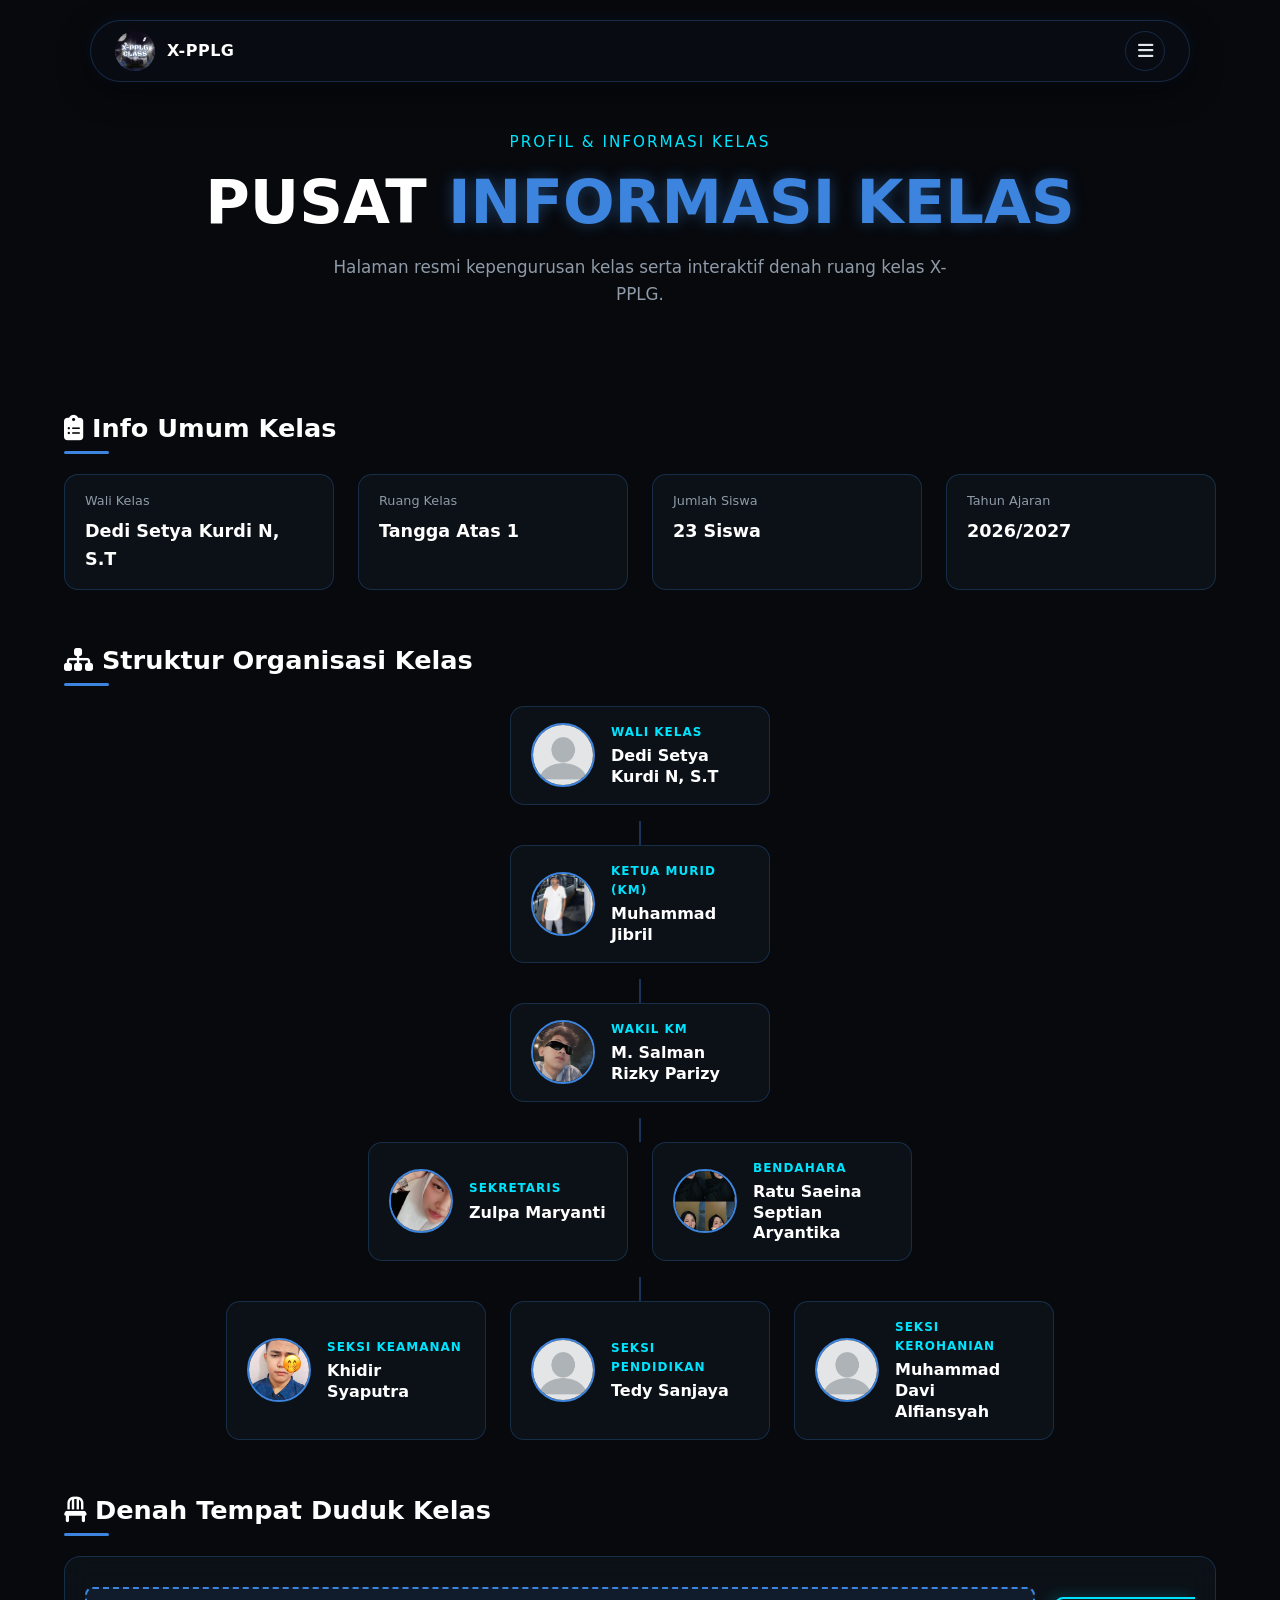
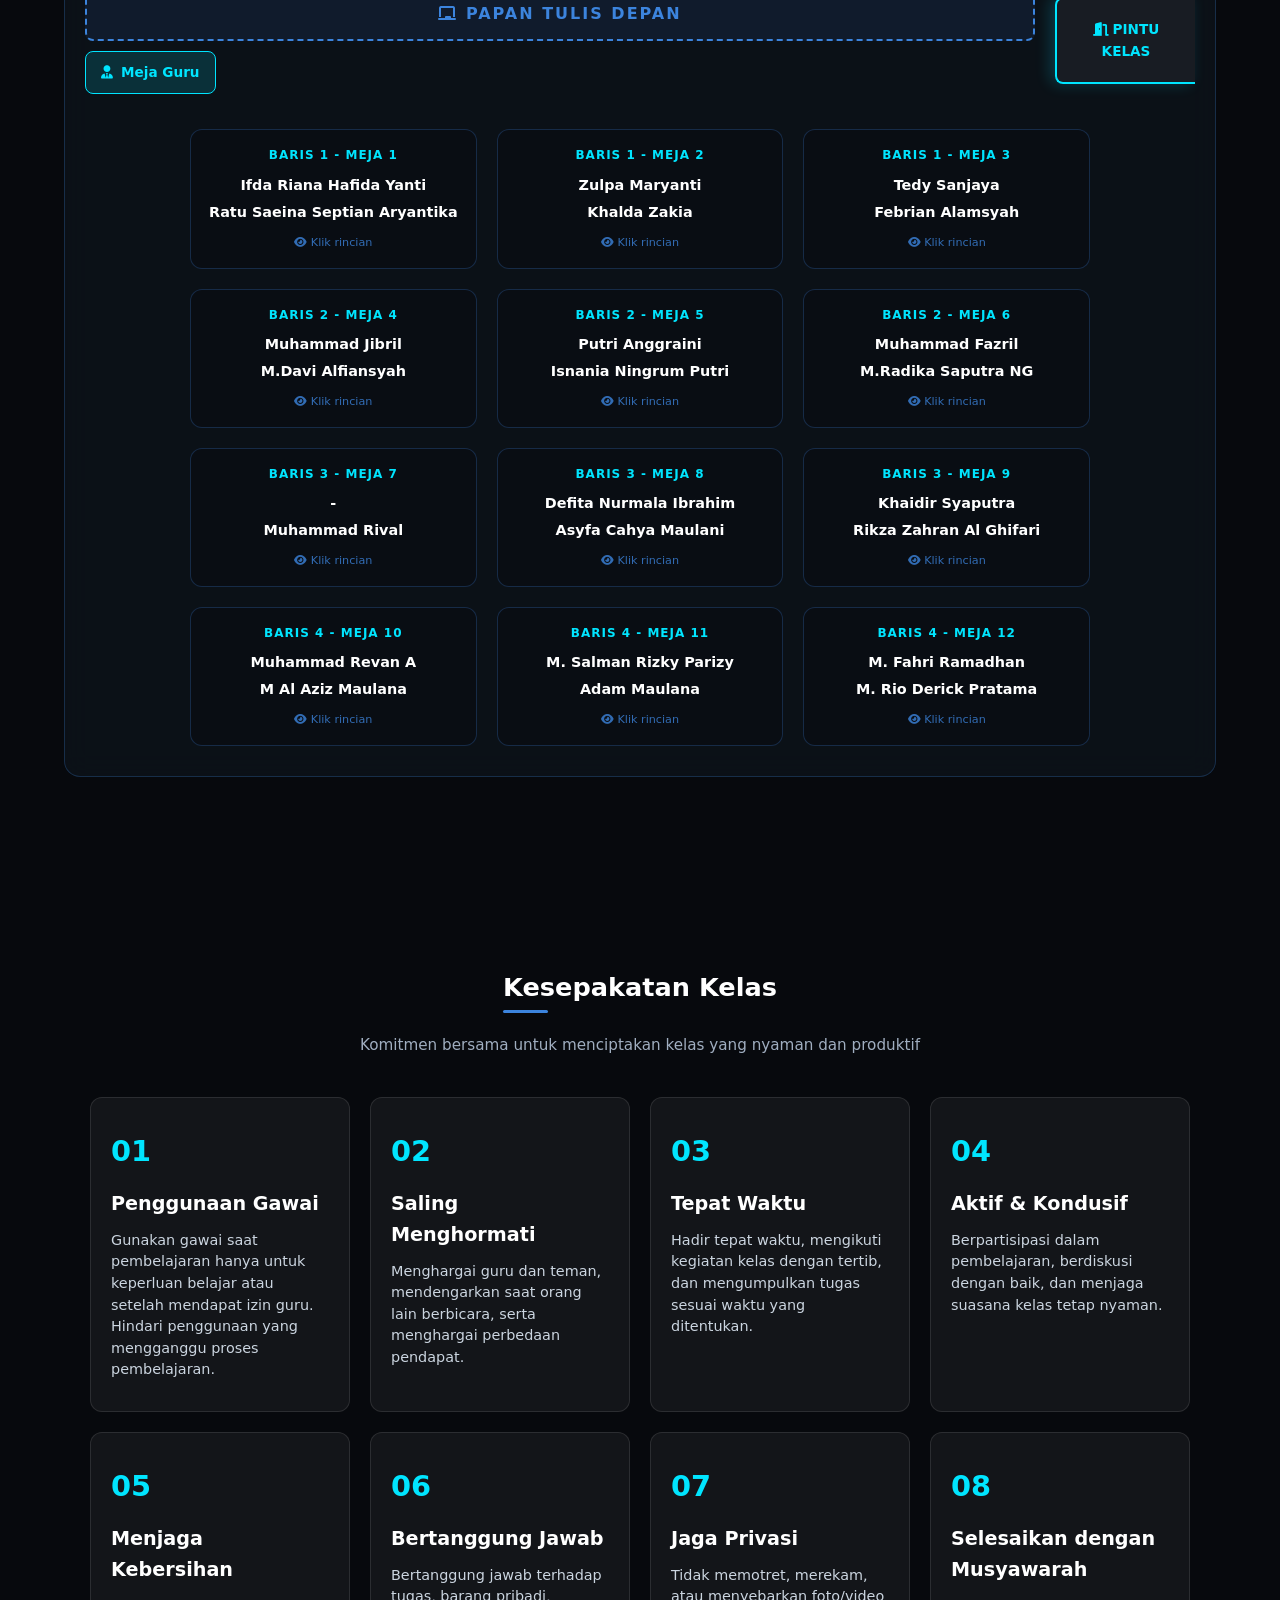
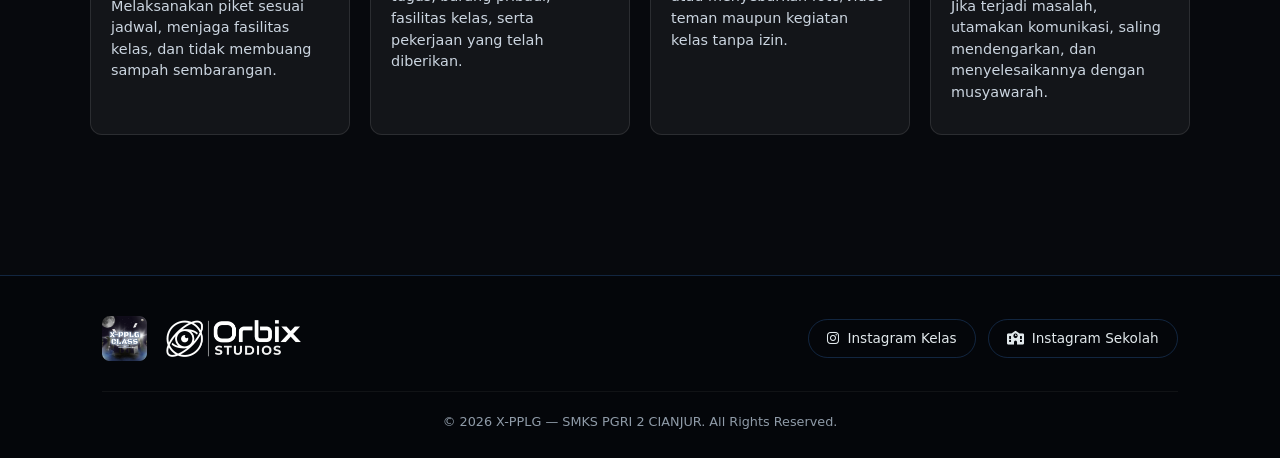
==== informasi.html @ b5a361b5 "Add files via upload" ====
<!DOCTYPE html>
<html lang="id">
<head>
    <meta charset="UTF-8">
    <meta name="viewport" content="width=device-width, initial-scale=1.0">
    <title>X-PPLG | Information</title>

    <!-- FONT AWESOME ICONS CDN -->
    <link rel="stylesheet" href="https://cdnjs.cloudflare.com/ajax/libs/font-awesome/6.4.0/css/all.min.css">

    <link rel="stylesheet" href="css/style.css">

    <style>
        /* --- FAILSAFE UNTUK ANIMASI SCROLL DI HALAMAN INI ---
           Default: semua elemen .animate-up TETAP TAMPIL biasa.
           Efek "hilang lalu muncul saat discroll" baru aktif setelah
           body diberi class .js-reveal-ready oleh JavaScript. Jadi
           kalau skrip animasi gagal jalan karena sebab apa pun,
           konten halaman tetap terlihat, tidak jadi kosong/blank. */
        body.page-informasi .animate-up {
            opacity: 1;
            transform: none;
        }

        body.page-informasi.js-reveal-ready .animate-up {
            opacity: 0;
            transform: translateY(30px) scale(0.98);
            transition: opacity 0.7s cubic-bezier(0.25, 1, 0.5, 1),
                        transform 0.7s cubic-bezier(0.25, 1, 0.5, 1);
        }

        body.page-informasi.js-reveal-ready .animate-up.in-view {
            opacity: 1;
            transform: translateY(0) scale(1);
        }

        body.page-informasi.js-reveal-ready .delay-1.in-view { transition-delay: 0.1s; }
        body.page-informasi.js-reveal-ready .delay-2.in-view { transition-delay: 0.25s; }
        body.page-informasi.js-reveal-ready .delay-3.in-view { transition-delay: 0.4s; }
        body.page-informasi.js-reveal-ready .delay-4.in-view { transition-delay: 0.55s; }
    </style>
</head>
<body class="page-informasi">

    <!-- NAVBAR -->
    <header>
        <a href="index.html" class="nav-brand">
            <img src="img/logokelas.png" alt="Logo Kelas" class="nav-logo-img">
            <div class="nav-title">X-PPLG</span></div>
        </a>
        <button class="menu-btn" onclick="toggleMenu()" aria-label="Menu">
            <i class="fa-solid fa-bars"></i>
        </button>
    </header>

    <!-- FLOATING POPUP MENU -->
    <div class="menu-popup" id="menuPopup">
        <a href="index.html"><i class="fa-solid fa-house"></i> Beranda</a>
        <a href="informasi.html"><i class="fa-solid fa-circle-info"></i> Informasi Kelas</a>
        <a href="gallery.html"><i class="fa-solid fa-images"></i> Gallery</a>
        <a href="project.html"><i class="fa-solid fa-code"></i> Project</a>
        <a href="team.html"><i class="fa-solid fa-users-gear"></i> Team Developer</a>
    </div>

    <!-- MAIN CONTENT -->
    <main>
        <div class="page-header">
            <span class="page-subtitle animate-up delay-1">Profil & Informasi Kelas</span>
            <h1 class="page-title animate-up delay-2">PUSAT <span>INFORMASI KELAS</span></h1>
            <p class="page-desc animate-up delay-3">Halaman resmi kepengurusan kelas serta interaktif denah ruang kelas X-PPLG.</p>
        </div>

        <!-- 1. INFO UMUM KELAS (SARAN TAMBAHAN) -->
        <h2 class="section-title animate-up delay-1"><i class="fa-solid fa-clipboard-list"></i> Info Umum Kelas</h2>
        <div class="info-umum-grid animate-up delay-2">
            <div class="info-umum-card">
                <span class="info-umum-label">Wali Kelas</span>
                <span class="info-umum-value">Dedi Setya Kurdi N, S.T</span>
            </div>
            <div class="info-umum-card">
                <span class="info-umum-label">Ruang Kelas</span>
                <span class="info-umum-value">Tangga Atas 1</span>
            </div>
            <div class="info-umum-card">
                <span class="info-umum-label">Jumlah Siswa</span>
                <span class="info-umum-value">23 Siswa</span>
            </div>
            <div class="info-umum-card">
                <span class="info-umum-label">Tahun Ajaran</span>
                <span class="info-umum-value">2026/2027</span>
            </div>
        </div>

        <!-- 2. STRUKTUR KELAS (RAPI, ATAS KE BAWAH) -->
        <h2 class="section-title animate-up delay-1"><i class="fa-solid fa-sitemap"></i> Struktur Organisasi Kelas</h2>
        <div class="org-chart animate-up delay-2">

            <!-- Tingkat 1: Wali Kelas -->
            <div class="org-row">
                <div class="card-member">
                    <img src="img/no.jpg" alt="Wali Kelas" class="member-avatar">
                    <div class="member-info">
                        <div class="member-role">Wali Kelas</div>
                        <div class="member-name">Dedi Setya Kurdi N, S.T</div>
                    </div>
                </div>
            </div>

            <!-- Tingkat 2: Ketua Murid -->
            <div class="org-row">
                <div class="card-member">
                    <img src="img/Jibril.jpg" alt="KM" class="member-avatar">
                    <div class="member-info">
                        <div class="member-role">Ketua Murid (KM)</div>
                        <div class="member-name">Muhammad Jibril</div>
                    </div>
                </div>
            </div>

            <!-- Tingkat 3: Wakil Ketua Murid -->
            <div class="org-row">
                <div class="card-member">
                    <img src="img/salman.jpg" alt="Wakil KM" class="member-avatar">
                    <div class="member-info">
                        <div class="member-role">Wakil KM</div>
                        <div class="member-name">M. Salman Rizky Parizy</div>
                    </div>
                </div>
            </div>

            <!-- Tingkat 4: Sekretaris & Bendahara -->
            <div class="org-row">
                <div class="card-member">
                    <img src="img/zulpa.jpg" alt="Sekretaris" class="member-avatar">
                    <div class="member-info">
                        <div class="member-role">Sekretaris</div>
                        <div class="member-name">Zulpa Maryanti</div>
                    </div>
                </div>
                <div class="card-member">
                    <img src="img/ratu.jpg" alt="Bendahara" class="member-avatar">
                    <div class="member-info">
                        <div class="member-role">Bendahara</div>
                        <div class="member-name">Ratu Saeina Septian Aryantika</div>
                    </div>
                </div>
            </div>

            <!-- Tingkat 5: Seksi-seksi -->
            <div class="org-row">
                <div class="card-member">
                    <img src="img/khaidir.jpg" alt="Keamanan" class="member-avatar">
                    <div class="member-info">
                        <div class="member-role">Seksi Keamanan</div>
                        <div class="member-name">Khidir Syaputra</div>
                    </div>
                </div>
                <div class="card-member">
                    <img src="img/no.jpg" alt="Pendidikan" class="member-avatar">
                    <div class="member-info">
                        <div class="member-role">Seksi Pendidikan</div>
                        <div class="member-name">Tedy Sanjaya</div>
                    </div>
                </div>
                <div class="card-member">
                    <img src="img/no.jpg" alt="Kerohanian" class="member-avatar">
                    <div class="member-info">
                        <div class="member-role">Seksi Kerohanian</div>
                        <div class="member-name">Muhammad Davi Alfiansyah</div>
                    </div>
                </div>
            </div>

        </div>

        <!-- 3. DENAH KELAS -->
        <h2 class="section-title animate-up delay-1"><i class="fa-solid fa-chair"></i> Denah Tempat Duduk Kelas</h2>
        <div class="denah-container animate-up delay-2">
            
            <div class="denah-top-row">
                <div class="papan-tulis-area">
                    <div class="papan-tulis"><i class="fa-solid fa-chalkboard"></i> PAPAN TULIS DEPAN</div>
                    <div class="meja-guru"><i class="fa-solid fa-user-tie"></i> Meja Guru</div>
                </div>
                <div class="pintu-kelas">
                    <i class="fa-solid fa-door-open"></i> PINTU KELAS
                </div>
            </div>

            <div class="grid-meja-kelas">
                <!-- BARIS 1 (DEPAN) -->
                <div class="meja-card" onclick="openModal('Meja 1 (Depan Kiri)', 'Ifda Riana Hafida Yanti', 'anggota kelas', 'img/ratu.jpg', 'Ratu Saeina Septian Aryantika', 'Bendahara', 'img/no.jpg')">
                    <div class="meja-title">Baris 1 - Meja 1</div>
                    <div class="meja-occupants">
                        <span>Ifda Riana Hafida Yanti</span>
                        <span>Ratu Saeina Septian Aryantika</span>
                    </div>
                    <span class="click-hint"><i class="fa-solid fa-eye"></i> Klik rincian</span>
                </div>
                <div class="meja-card" onclick="openModal('Meja 2 (Depan Tengah)', 'Zulpa Maryanti', 'Sekretaris', 'img/zulpa.jpg', 'Khalda Zakia', 'Anggota', 'img/no.jpg')">
                    <div class="meja-title">Baris 1 - Meja 2</div>
                    <div class="meja-occupants">
                        <span>Zulpa Maryanti</span>
                        <span>Khalda Zakia</span>
                    </div>
                    <span class="click-hint"><i class="fa-solid fa-eye"></i> Klik rincian</span>
                </div>
                <div class="meja-card" onclick="openModal('Meja 3 (Depan Kanan)', 'Tedy Sanjaya', 'Seksi Pendidikan', 'img/no.jpg', 'Febrian Alamsyah', 'Anggota', 'img/febrian.jpg')">
                    <div class="meja-title">Baris 1 - Meja 3</div>
                    <div class="meja-occupants">
                        <span>Tedy Sanjaya</span>
                        <span>Febrian Alamsyah</span>
                    </div>
                    <span class="click-hint"><i class="fa-solid fa-eye"></i> Klik rincian</span>
                </div>

                <!-- BARIS 2 -->
                <div class="meja-card" onclick="openModal('Meja 4 (Baris 2 Kiri)', 'Muhammad Jibril', 'Ketua Murid', 'img/Jibril.jpg', 'M.Davi Alfiansyah', 'Seksi Kerohanian', 'img/no.jpg')">
                    <div class="meja-title">Baris 2 - Meja 4</div>
                    <div class="meja-occupants">
                        <span>Muhammad Jibril</span>
                        <span>M.Davi Alfiansyah</span>
                    </div>
                    <span class="click-hint"><i class="fa-solid fa-eye"></i> Klik rincian</span>
                </div>
                <div class="meja-card" onclick="openModal('Meja 5 (Baris 2 Tengah)', 'Putri Anggraini', 'Anggota Kelas', 'img/no.jpg', 'Isnania Ningrum Putri', 'Anggota Kelas', 'img/no.jpg')">
                    <div class="meja-title">Baris 2 - Meja 5</div>
                    <div class="meja-occupants">
                        <span>Putri Anggraini</span>
                        <span>Isnania Ningrum Putri</span>
                    </div>
                    <span class="click-hint"><i class="fa-solid fa-eye"></i> Klik rincian</span>
                </div>
                <div class="meja-card" onclick="openModal('Meja 6 (Baris 2 Kanan)', 'Muhammad Fazril', 'Anggota Kelas', 'img/fazril.jpg', 'M.Radika Saputra NG', 'Anggota Kelas', 'img/no.jpg')">
                    <div class="meja-title">Baris 2 - Meja 6</div>
                    <div class="meja-occupants">
                        <span>Muhammad Fazril</span>
                        <span>M.Radika Saputra NG</span>
                    </div>
                    <span class="click-hint"><i class="fa-solid fa-eye"></i> Klik rincian</span>
                </div>

                <!-- BARIS 3 -->
                <div class="meja-card" onclick="openModal('Meja 7 (Baris 3 Kiri)', 'Meja Kosong', '-', 'img/no.jpg', 'Muhammad Rival', 'Anggota Kelas', 'img/rival.jpg')">
                    <div class="meja-title">Baris 3 - Meja 7</div>
                    <div class="meja-occupants">
                        <span>-</span>
                        <span>Muhammad Rival</span>
                    </div>
                    <span class="click-hint"><i class="fa-solid fa-eye"></i> Klik rincian</span>
                </div>
                <div class="meja-card" onclick="openModal('Meja 8 (Baris 3 Tengah)', 'Defita Nurmala Ibrahim', 'Anggota Kelas', 'img/no.jpg', 'Asyfa Cahya Maulani', 'Anggota Kelas', 'img/asyfa.jpg')">
                    <div class="meja-title">Baris 3 - Meja 8</div>
                    <div class="meja-occupants">
                        <span>Defita Nurmala Ibrahim</span>
                        <span>Asyfa Cahya Maulani</span>
                    </div>
                    <span class="click-hint"><i class="fa-solid fa-eye"></i> Klik rincian</span>
                </div>
                <div class="meja-card" onclick="openModal('Meja 9 (Baris 3 Kanan)', 'Khaidir Syaputra', 'Seksi Keamanan', 'img/khaidir.jpg', 'Rikza Zahran Al Ghifari', 'Anggota Kelas', 'img/rikza.jpg')">
                    <div class="meja-title">Baris 3 - Meja 9</div>
                    <div class="meja-occupants">
                        <span>Khaidir Syaputra</span>
                        <span>Rikza Zahran Al Ghifari</span>
                    </div>
                    <span class="click-hint"><i class="fa-solid fa-eye"></i> Klik rincian</span>
                </div>

                <!-- BARIS 4 (BELAKANG) -->
                <div class="meja-card" onclick="openModal('Meja 10 (Belakang Kiri)', 'Muhammad Revan A', 'Anggota Kelas', 'img/no.jpg', 'M Al Aziz Maulana', 'Anggota Kelas', 'img/aziz.jpg')">
                    <div class="meja-title">Baris 4 - Meja 10</div>
                    <div class="meja-occupants">
                        <span>Muhammad Revan A</span>
                        <span>M Al Aziz Maulana</span>
                    </div>
                    <span class="click-hint"><i class="fa-solid fa-eye"></i> Klik rincian</span>
                </div>
                <div class="meja-card" onclick="openModal('Meja 11 (Belakang Tengah)', 'M. Salman Rizky Parizy', 'Wakil Ketua Murid', 'img/salman.jpg', 'Adam Maulana', 'Anggota Kelas', 'img/adam.jpg')">
                    <div class="meja-title">Baris 4 - Meja 11</div>
                    <div class="meja-occupants">
                        <span>M. Salman Rizky Parizy</span>
                        <span>Adam Maulana</span>
                    </div>
                    <span class="click-hint"><i class="fa-solid fa-eye"></i> Klik rincian</span>
                </div>
                <div class="meja-card" onclick="openModal('Meja 12 (Belakang Kanan)', 'M. Fahri Ramadhan', 'Anggota Kelas', 'img/fahri.jpg', 'M. Rio Derick Pratama', 'Anggota Kelas', 'img/no.jpg')">
                    <div class="meja-title">Baris 4 - Meja 12</div>
                    <div class="meja-occupants">
                        <span>M. Fahri Ramadhan</span>
                        <span>M. Rio Derick Pratama</span>
                    </div>
                    <span class="click-hint"><i class="fa-solid fa-eye"></i> Klik rincian</span>
                </div>
            </div>
        </div>
    </main>

    <!-- POPUP MODAL TAMPILAN SISWA -->
    <div class="modal-overlay" id="denahModal">
        <div class="modal-box">
            <button class="modal-close" onclick="closeModal()"><i class="fa-solid fa-xmark"></i></button>
            <div class="modal-title" id="modalDeskTitle">Rincian Siswa Bangku</div>
            <div class="modal-students-grid">
                <div class="student-profile">
                    <img id="imgSiswa1" src="" alt="Foto Siswa" class="student-photo">
                    <div class="student-name-popup" id="namaSiswa1">-</div>
                    <div class="student-role-popup" id="roleSiswa1">-</div>
                </div>
                <div class="student-profile">
                    <img id="imgSiswa2" src="" alt="Foto Siswa" class="student-photo">
                    <div class="student-name-popup" id="namaSiswa2">-</div>
                    <div class="student-role-popup" id="roleSiswa2">-</div>
                </div>
            </div>
        </div>
    </div>

    <!-- --- KESEPAKATAN KELAS SECTION --- -->
    <section class="kesepakatan-section animate-up delay-1">
        <h2 class="section-title">Kesepakatan Kelas</h2>
        <p class="section-subtitle">Komitmen bersama untuk menciptakan kelas yang nyaman dan produktif</p>

        <div class="kesepakatan-grid">
            <div class="kesepakatan-card animate-up delay-1">
                <div class="kesepakatan-number">01</div>
                <h3>Penggunaan Gawai</h3>
                <p>Gunakan gawai saat pembelajaran hanya untuk keperluan belajar atau setelah mendapat izin guru. Hindari penggunaan yang mengganggu proses pembelajaran.</p>
            </div>

            <div class="kesepakatan-card animate-up delay-1">
                <div class="kesepakatan-number">02</div>
                <h3>Saling Menghormati</h3>
                <p>Menghargai guru dan teman, mendengarkan saat orang lain berbicara, serta menghargai perbedaan pendapat.</p>
            </div>

            <div class="kesepakatan-card animate-up delay-2">
                <div class="kesepakatan-number">03</div>
                <h3>Tepat Waktu</h3>
                <p>Hadir tepat waktu, mengikuti kegiatan kelas dengan tertib, dan mengumpulkan tugas sesuai waktu yang ditentukan.</p>
            </div>

            <div class="kesepakatan-card animate-up delay-2">
                <div class="kesepakatan-number">04</div>
                <h3>Aktif & Kondusif</h3>
                <p>Berpartisipasi dalam pembelajaran, berdiskusi dengan baik, dan menjaga suasana kelas tetap nyaman.</p>
            </div>

            <div class="kesepakatan-card animate-up delay-3">
                <div class="kesepakatan-number">05</div>
                <h3>Menjaga Kebersihan</h3>
                <p>Melaksanakan piket sesuai jadwal, menjaga fasilitas kelas, dan tidak membuang sampah sembarangan.</p>
            </div>

            <div class="kesepakatan-card animate-up delay-3">
                <div class="kesepakatan-number">06</div>
                <h3>Bertanggung Jawab</h3>
                <p>Bertanggung jawab terhadap tugas, barang pribadi, fasilitas kelas, serta pekerjaan yang telah diberikan.</p>
            </div>

            <div class="kesepakatan-card animate-up delay-4">
                <div class="kesepakatan-number">07</div>
                <h3>Jaga Privasi</h3>
                <p>Tidak memotret, merekam, atau menyebarkan foto/video teman maupun kegiatan kelas tanpa izin.</p>
            </div>

            <div class="kesepakatan-card animate-up delay-4">
                <div class="kesepakatan-number">08</div>
                <h3>Selesaikan dengan Musyawarah</h3>
                <p>Jika terjadi masalah, utamakan komunikasi, saling mendengarkan, dan menyelesaikannya dengan musyawarah.</p>
            </div>
        </div>
    </section>

    <!-- FOOTER -->
    <footer>
        <div class="footer-top">
            <div class="footer-logos">
                <img src="img/logokelas.png" alt="Logo Kelas" class="footer-logo-img">
                <img src="img/orbix.png" alt="Logo Dev Team" class="footer-logo-img">
            </div>
            <div class="footer-actions">
                <a href="https://instagram.com/xpplg_smepri" target="_blank" class="btn-footer">
                    <i class="fa-brands fa-instagram"></i> Instagram Kelas
                </a>
                <a href="https://instagram.com/smkspgri2cianjur" target="_blank" class="btn-footer">
                    <i class="fa-solid fa-school"></i> Instagram Sekolah
                </a>
            </div>
        </div>
        <div class="footer-bottom">
            <p>&copy; 2026 X-PPLG — SMKS PGRI 2 CIANJUR. All Rights Reserved.</p>
        </div>
    </footer>

    <script>
        // Animasi Pop-Up saat Discroll (Scroll Reveal) — dengan failsafe.
        // Ditaruh paling atas supaya tetap jalan duluan walau ada
        // error di skrip lain di bawahnya. Kalau IntersectionObserver
        // tidak didukung atau terjadi error, semua konten langsung
        // ditampilkan (tidak ada yang hilang/blank).
        (function () {
            try {
                document.body.classList.add('js-reveal-ready');
                const revealItems = document.querySelectorAll('.animate-up');
                if (!revealItems.length) return;

                if (!('IntersectionObserver' in window)) {
                    revealItems.forEach(item => item.classList.add('in-view'));
                    return;
                }

                const revealObserver = new IntersectionObserver((entries, obs) => {
                    entries.forEach(entry => {
                        if (entry.isIntersecting) {
                            entry.target.classList.add('in-view');
                            obs.unobserve(entry.target); // animasi cukup sekali per elemen
                        }
                    });
                }, {
                    threshold: 0.15,
                    rootMargin: '0px 0px -40px 0px'
                });

                revealItems.forEach(item => revealObserver.observe(item));
            } catch (err) {
                // Gagal total? Batalkan mode animasi supaya konten tetap tampil.
                document.body.classList.remove('js-reveal-ready');
                console.error('Scroll reveal gagal, konten tetap ditampilkan normal:', err);
            }
        })();

       // Toggle Menu
        function toggleMenu() {
            const popup = document.getElementById('menuPopup');
            popup.classList.toggle('active');
        }

        // Modal Denah Kelas
        function openModal(desk, n1, r1, img1, n2, r2, img2) {
            document.getElementById('modalDeskTitle').innerText = desk;
            
            document.getElementById('namaSiswa1').innerText = n1;
            document.getElementById('roleSiswa1').innerText = r1;
            document.getElementById('imgSiswa1').src = img1;
            
            document.getElementById('namaSiswa2').innerText = n2;
            document.getElementById('roleSiswa2').innerText = r2;
            document.getElementById('imgSiswa2').src = img2;
            
            document.getElementById('denahModal').classList.add('active');
        }

        function closeModal() {
            document.getElementById('denahModal').classList.remove('active');
        }

        window.onclick = function(e) {
            const modal = document.getElementById('denahModal');
            if (e.target === modal) {
                closeModal();
            }
        }
    </script>
</body>
</html>
---- css/style.css ----
/* ============================================================
   style.css -- Gabungan CSS dari seluruh halaman website
   Sumber: index.html, gallery.html, informasi.html,
           project.html, team.html

   Catatan: beberapa aturan yang nilainya berbeda antar halaman
   (walau nama class-nya sama) di-scope memakai class pada <body>,
   contoh: <body class="page-index">, <body class="page-gallery">,
   dst, supaya tampilan tiap halaman tetap sama seperti semula.
   ============================================================ */

:root {
    --bg-dark: #07090d;
    --bg-card: rgba(15, 22, 30, 0.65);
    --bg-table-header: rgba(10, 25, 35, 0.9);
    --accent-blue: #3C84DD;
    --accent-teal: #00e5ff;
    --text-light: #e2e9ec;
    --text-dim: #8f9ba8;
    --border-glow: rgba(60, 132, 221, 0.25);
    --border-highlight: rgba(60, 132, 221, 0.6);
    --glass-bg: rgba(10, 14, 20, 0.85);
    --glass-blur: blur(14px);
}

/* ===== BASE / SHARED STYLES (dipakai di semua halaman) ===== */

* {
            margin: 0;
            padding: 0;
            box-sizing: border-box;
            font-family: 'Segoe UI', system-ui, -apple-system, sans-serif;
            scroll-behavior: smooth;
        }

/* --- FULL-SCREEN RESPONSIVE FOUNDATION ---
   Memastikan halaman selalu memenuhi lebar/tinggi layar (desktop maupun
   ponsel) tanpa scroll horizontal, dan gambar tidak pernah meluber. */
html {
            width: 100%;
            min-height: 100%;
            -webkit-text-size-adjust: 100%;
        }

body {
            background-color: var(--bg-dark);
            color: var(--text-light);
            line-height: 1.6;
            width: 100%;
            min-height: 100vh;
            overflow-x: hidden;
        }

img, svg, video {
            max-width: 100%;
            height: auto;
        }

section, main, header, footer {
            width: 100%;
        }

/* --- ANIMASI SAAT DI-SCROLL (POP-UP REVEAL ON SCROLL) ---
   Elemen ber-class .animate-up sekarang tersembunyi dulu, lalu
   "muncul" (fade + slide up) begitu pengguna menggeser layar dan
   elemen tersebut masuk ke area pandang (viewport). Class .in-view
   ditambahkan lewat JavaScript (IntersectionObserver) di setiap
   halaman, tanpa mengubah struktur/susunan HTML yang sudah ada. */
.animate-up {
            opacity: 0;
            transform: translateY(30px) scale(0.98);
            transition: opacity 0.7s cubic-bezier(0.25, 1, 0.5, 1),
                        transform 0.7s cubic-bezier(0.25, 1, 0.5, 1);
            will-change: opacity, transform;
        }

.animate-up.in-view {
            opacity: 1;
            transform: translateY(0) scale(1);
        }

.delay-1.in-view { transition-delay: 0.1s; }

.delay-2.in-view { transition-delay: 0.25s; }

.delay-3.in-view { transition-delay: 0.4s; }

.delay-4.in-view { transition-delay: 0.55s; }

/* --- FLOATING & ROUNDED NAVBAR --- */
header {
            position: fixed;
            top: 20px;
            left: 50%;
            transform: translateX(-50%);
            width: 90%;
            max-width: 1100px;
            padding: 10px 24px;
            display: flex;
            justify-content: space-between;
            align-items: center;
            z-index: 1000;
            background: rgba(10, 14, 20, 0.75);
            backdrop-filter: var(--glass-blur);
            border: 1px solid var(--border-glow);
            border-radius: 50px;
            box-shadow: 0 10px 30px rgba(0, 0, 0, 0.5), 0 0 15px rgba(60, 132, 221, 0.1);
        }

.nav-brand {
            display: flex;
            align-items: center;
            gap: 12px;
            text-decoration: none;
        }

.nav-logo-img {
            width: 40px;
            height: 40px;
            object-fit: contain;
            border-radius: 50%;
        }

.nav-title {
            font-size: 1rem;
            font-weight: 700;
            color: #fff;
            letter-spacing: 0.5px;
        }

.nav-title span {
            color: var(--accent-blue);
        }

.menu-btn {
            background: transparent;
            border: 1px solid var(--border-glow);
            color: var(--text-light);
            font-size: 1.1rem;
            width: 40px;
            height: 40px;
            border-radius: 50%;
            display: flex;
            align-items: center;
            justify-content: center;
            cursor: pointer;
            transition: 0.3s;
        }

.menu-btn:hover {
            border-color: var(--accent-blue);
            color: var(--accent-blue);
            box-shadow: 0 0 10px rgba(60, 132, 221, 0.3);
        }

.menu-popup {
            position: fixed;
            top: 80px;
            right: 5%;
            width: 220px;
            max-height: 80vh;
            overflow-y: auto;
            background: var(--glass-bg);
            backdrop-filter: var(--glass-blur);
            border: 1px solid var(--border-highlight);
            border-radius: 16px;
            padding: 12px;
            box-shadow: 0 10px 30px rgba(0, 0, 0, 0.5);
            display: none;
            flex-direction: column;
            gap: 6px;
            z-index: 1001;
            opacity: 0;
            transform: translateY(-10px);
            transition: opacity 0.3s ease, transform 0.3s ease;
        }

.menu-popup.active {
            display: flex;
            opacity: 1;
            transform: translateY(0);
        }

.menu-popup a {
            color: var(--text-light);
            text-decoration: none;
            padding: 10px 14px;
            border-radius: 8px;
            font-size: 0.9rem;
            display: flex;
            align-items: center;
            gap: 10px;
            transition: 0.2s;
        }

.footer-top {
            display: flex;
            flex-wrap: wrap;
            justify-content: space-between;
            align-items: center;
            gap: 20px;
            margin-bottom: 30px;
        }

.footer-logos {
            display: flex;
            align-items: center;
            gap: 15px;
        }

.footer-actions {
            display: flex;
            gap: 12px;
            flex-wrap: wrap;
        }

.btn-footer {
            padding: 8px 18px;
            background: transparent;
            border: 1px solid var(--border-glow);
            color: var(--text-light);
            border-radius: 25px;
            text-decoration: none;
            font-size: 0.85rem;
            display: inline-flex;
            align-items: center;
            gap: 8px;
            transition: 0.3s;
        }

.footer-bottom {
            text-align: center;
            font-size: 0.8rem;
            color: var(--text-dim);
            border-top: 1px solid rgba(255, 255, 255, 0.05);
            padding-top: 20px;
        }


/* ===== STYLE KHUSUS: index.html ===== */

/* --- ANIMASI LOGO MENGAMBANG (FLOATING EFFECT) --- */
@keyframes floatLogo {
            0% {
                transform: translateY(0px);
                filter: drop-shadow(0 5px 15px rgba(60, 132, 221, 0.3));
            }
            50% {
                transform: translateY(-16px);
                filter: drop-shadow(0 20px 25px rgba(0, 229, 255, 0.5));
            }
            100% {
                transform: translateY(0px);
                filter: drop-shadow(0 5px 15px rgba(60, 132, 221, 0.3));
            }
        }

.floating-img {
            animation: floatLogo 3.5s ease-in-out infinite;
        }

/* --- 1. ENHANCED LOADING SCREEN --- */
#loading-screen {
            position: fixed;
            top: 0;
            left: 0;
            width: 100%;
            height: 100vh;
            background: radial-gradient(circle at center, #0f1926 0%, var(--bg-dark) 80%);
            z-index: 9999;
            display: flex;
            flex-direction: column;
            justify-content: center;
            align-items: center;
            transition: opacity 1.0s ease, visibility 1.0s ease;
        }

body.page-index .loader-logos-wrapper {
            display: flex;
            align-items: center;
            justify-content: center;
            gap: 20px;
            margin-bottom: 20px;
            position: relative;
        }

.loader-logo-img {
            width: 95px;
            height: 95px;
            object-fit: contain;
            filter: drop-shadow(0 0 15px rgba(60, 132, 221, 0.6));
            animation: pulseGlow 2s infinite ease-in-out alternate;
        }

.loader-divider {
            height: 50px;
            width: 2px;
            background: linear-gradient(180deg, transparent, var(--accent-blue), transparent);
        }

@keyframes pulseGlow {
            0% { transform: scale(0.96); filter: drop-shadow(0 0 10px rgba(60, 132, 221, 0.4)); }
            100% { transform: scale(1.05); filter: drop-shadow(0 0 25px rgba(0, 229, 255, 0.8)); }
        }

body.page-index .loader-school {
            font-size: 1rem;
            color: var(--text-light);
            letter-spacing: 3px;
            margin-bottom: 25px;
            font-weight: 700;
            text-transform: uppercase;
            text-shadow: 0 0 10px rgba(60, 132, 221, 0.5);
        }

body.page-index .loader-progress-bar {
            width: 200px;
            height: 4px;
            background: rgba(255, 255, 255, 0.1);
            border-radius: 10px;
            overflow: hidden;
            position: relative;
        }

.loader-progress-fill {
            width: 100%;
            height: 100%;
            background: linear-gradient(90deg, var(--accent-blue), var(--accent-teal));
            animation: loadBar 1.2s ease-in-out infinite;
        }

@keyframes loadBar {
            0% { transform: translateX(-100%); }
            100% { transform: translateX(100%); }
        }

.menu-popup a:hover {
            background: rgba(60, 132, 221, 0.1);
            color: var(--accent-blue);
            padding-left: 18px;
        }

/* --- UI COMPONENTS & SECTIONS --- */
section {
            padding: 120px 5% 40px;
            max-width: 1500px;
            margin: 0 auto;
        }

body.page-index .section-title {
            font-size: 1.8rem;
            color: #fff;
            margin-bottom: 25px;
            position: relative;
            display: inline-block;
        }

body.page-index .section-title::after {
            content: '';
            position: absolute;
            bottom: -5px;
            left: 0;
            width: 40px;
            height: 3px;
            background: var(--accent-blue);
            border-radius: 2px;
        }

.card {
            background: var(--bg-card);
            border: 1px solid var(--border-glow);
            border-radius: 16px;
            padding: 24px;
            backdrop-filter: var(--glass-blur);
            transition: 0.3s ease;
        }

.card:hover {
            border-color: var(--border-highlight);
            transform: translateY(-3px);
        }

/* --- HERO SECTION --- */
.hero {
            position: relative;
            min-height: 95vh;
            display: flex;
            align-items: center;
            justify-content: center;
            text-align: center;
            padding: 140px 5% 60px;
            background: linear-gradient(180deg, rgba(7, 9, 13, 0.65) 0%, rgba(7, 9, 13, 0.95) 100%), 
                        url('../img/heroimage.jpg') center/cover no-repeat;
        }

.hero-content {
            max-width: 800px;
            z-index: 2;
        }

body.page-index .hero-subtitle {
            color: var(--accent-teal);
            font-size: 0.95rem;
            letter-spacing: 2px;
            text-transform: uppercase;
            margin-bottom: 15px;
        }

body.page-index .hero-title {
            font-size: clamp(2.5rem, 6vw, 4.5rem);
            font-weight: 800;
            line-height: 1.15;
            margin-bottom: 20px;
        }

.hero-title span {
            color: var(--accent-blue);
            text-shadow: 0 0 15px rgba(60, 132, 221, 0.4);
        }

body.page-index .hero-desc {
            color: var(--text-dim);
            font-size: 1.1rem;
            max-width: 650px;
            margin: 0 auto 30px;
        }

/* --- INFORMASI SEKOLAH CARD --- */
.school-info-container {
            display: flex;
            align-items: center;
            gap: 30px;
            flex-wrap: wrap;
        }

.school-info-text {
            flex: 1;
            min-width: 280px;
        }

.school-logo-wrapper {
            flex-shrink: 0;
            display: flex;
            justify-content: center;
            align-items: center;
            margin: 0 auto;
        }

.school-logo-floating {
            width: 170px;
            height: 170px;
            object-fit: contain;
        }

.school-badge-list {
            display: flex;
            gap: 12px;
            flex-wrap: wrap;
            margin-top: 15px;
        }

.school-badge {
            background: rgba(60, 132, 221, 0.1);
            border: 1px solid var(--border-glow);
            color: var(--accent-blue);
            padding: 6px 14px;
            border-radius: 20px;
            font-size: 0.85rem;
            display: flex;
            align-items: center;
            gap: 6px;
        }

/* --- FOKUS KEAHLIAN --- */
.skills-grid {
            display: grid;
            grid-template-columns: repeat(auto-fit, minmax(230px, 1fr));
            gap: 20px;
        }

.skill-card {
            text-align: center;
        }

.skill-icon {
            font-size: 2.2rem;
            color: var(--accent-blue);
            margin-bottom: 12px;
        }

.skill-title {
            font-size: 1.1rem;
            color: #fff;
            margin-bottom: 8px;
        }

.skill-desc {
            font-size: 0.85rem;
            color: var(--text-dim);
        }

/* --- ALBUM FOTO KELAS --- */
.album-grid {
            display: grid;
            grid-template-columns: repeat(auto-fill, minmax(240px, 1fr));
            gap: 15px;
        }

.album-item {
            position: relative;
            aspect-ratio: 4/3;
            border-radius: 12px;
            overflow: hidden;
            border: 1px solid var(--border-glow);
            background: #111722;
        }

.album-item img {
            width: 100%;
            height: 100%;
            object-fit: cover;
            transition: 0.4s ease;
        }

.album-item:hover img {
            transform: scale(1.08);
        }

.album-overlay {
            position: absolute;
            bottom: 0;
            left: 0;
            width: 100%;
            padding: 10px;
            background: linear-gradient(0deg, rgba(7, 9, 13, 0.9) 0%, transparent 100%);
            color: var(--accent-teal);
            font-size: 0.85rem;
        }

/* --- QUOTES --- */
.quotes-grid {
            display: grid;
            grid-template-columns: repeat(auto-fit, minmax(280px, 1fr));
            gap: 20px;
        }

.quote-card {
            border-left: 3px solid var(--accent-blue);
            font-style: italic;
        }

.quote-author {
            margin-top: 12px;
            font-style: normal;
            font-weight: 600;
            font-size: 0.85rem;
            color: var(--accent-teal);
            text-align: right;
        }

/* --- MARQUEE / KOMENTAR BERGERAK --- */
.marquee-section {
            padding: 40px 0;
            overflow: hidden;
        }

.marquee-track {
            display: flex;
            gap: 20px;
            width: max-content;
            animation: scrollMarquee 25s linear infinite;
        }

.marquee-track:hover {
            animation-play-state: paused;
        }

.comment-card {
            width: 300px;
            background: var(--bg-card);
            border: 1px solid var(--border-glow);
            border-radius: 12px;
            padding: 16px;
            backdrop-filter: var(--glass-blur);
            flex-shrink: 0;
        }

.comment-user {
            font-weight: 700;
            color: var(--accent-blue);
            font-size: 0.9rem;
            margin-bottom: 4px;
        }

.comment-text {
            font-size: 0.85rem;
            color: var(--text-light);
        }

@keyframes scrollMarquee {
            0% { transform: translateX(0); }
            100% { transform: translateX(-50%); }
        }

/* --- FOOTER --- */
body.page-index footer {
            background: rgba(5, 7, 10, 0.95);
            border-top: 1px solid var(--border-glow);
            padding: 40px 8% 25px;
        }

body.page-index .footer-logo-img {
            height: 45px;
            width: auto;
            object-fit: contain;
            filter: drop-shadow(0 0 8px rgba(60, 132, 221, 0.3));
            transition: 0.3s;
        }

.footer-logo-img:hover {
            transform: scale(1.05);
            filter: drop-shadow(0 0 12px rgba(60, 132, 221, 0.6)) !important;
        }

body.page-index .btn-footer:hover {
            border-color: var(--accent-blue);
            color: var(--accent-blue);
            box-shadow: 0 0 10px rgba(60, 132, 221, 0.25);
        }

@media (max-width: 768px) {
            header {
                width: 92%;
                top: 15px;
            }
            .footer-top {
                flex-direction: column;
                align-items: flex-start;
            }
            .school-info-container {
                flex-direction: column-reverse;
                text-align: center;
            }
            .school-badge-list {
                justify-content: center;
            }
        }


/* ===== STYLE KHUSUS: gallery.html ===== */

body.page-gallery .loader-logos-wrapper {
            display: flex;
            align-items: center;
            justify-content: center;
            gap: 20px;
            margin-bottom: 20px;
            position: relative;
        }

body.page-gallery .loader-school {
            font-size: 1rem;
            color: var(--text-light);
            letter-spacing: 3px;
            margin-bottom: 25px;
            font-weight: 700;
            text-transform: uppercase;
            text-shadow: 0 0 10px rgba(60, 132, 221, 0.5);
        }

body.page-gallery .loader-progress-bar {
            width: 200px;
            height: 4px;
            background: rgba(255, 255, 255, 0.1);
            border-radius: 10px;
            overflow: hidden;
            position: relative;
        }

.menu-popup a:hover, .menu-popup a.active-link {
            background: rgba(60, 132, 221, 0.15);
            color: var(--accent-blue);
            padding-left: 18px;
        }

/* --- GALLERY HERO HEADER --- */
.gallery-hero {
            padding-top: 150px;
            padding-bottom: 40px;
            text-align: center;
            max-width: 900px;
            margin: 0 auto;
        }

.gallery-badge {
            display: inline-flex;
            align-items: center;
            gap: 8px;
            background: rgba(60, 132, 221, 0.1);
            border: 1px solid var(--border-glow);
            color: var(--accent-blue);
            padding: 6px 16px;
            border-radius: 30px;
            font-size: 0.85rem;
            font-weight: 600;
            margin-bottom: 15px;
            letter-spacing: 1px;
            text-transform: uppercase;
        }

.gallery-hero-title {
            font-size: clamp(2rem, 5vw, 3.5rem);
            font-weight: 800;
            line-height: 1.2;
            color: #fff;
            margin-bottom: 15px;
        }

.gallery-hero-title span {
            color: var(--accent-blue);
            text-shadow: 0 0 15px rgba(60, 132, 221, 0.4);
        }

.gallery-hero-desc {
            color: var(--text-dim);
            font-size: 1.05rem;
            max-width: 650px;
            margin: 0 auto;
        }

/* --- FILTER BUTTONS --- */
.filter-container {
            display: flex;
            justify-content: center;
            align-items: center;
            gap: 10px;
            flex-wrap: wrap;
            margin: 30px auto 40px;
            max-width: 1000px;
            padding: 0 5%;
        }

body.page-gallery .filter-btn {
            background: rgba(15, 22, 30, 0.7);
            border: 1px solid var(--border-glow);
            color: var(--text-light);
            padding: 8px 20px;
            border-radius: 30px;
            font-size: 0.88rem;
            font-weight: 600;
            cursor: pointer;
            transition: all 0.3s ease;
            display: inline-flex;
            align-items: center;
            gap: 8px;
        }

.filter-btn:hover {
            border-color: var(--accent-blue) !important;
            color: var(--accent-blue) !important;
            transform: translateY(-2px);
        }

.filter-btn.active {
            background: linear-gradient(135deg, rgba(60, 132, 221, 0.25), rgba(0, 229, 255, 0.2)) !important;
            border-color: var(--accent-blue) !important;
            color: var(--accent-blue) !important;
            box-shadow: 0 0 15px rgba(60, 132, 221, 0.2);
        }

/* --- GALLERY GRID --- */
.gallery-section {
            padding: 0 5% 80px;
            max-width: 1600px;
            margin: 0 auto;
        }

.gallery-grid {
            display: grid;
            grid-template-columns: repeat(auto-fill, minmax(280px, 1fr));
            gap: 22px;
        }

.gallery-card {
            background: var(--bg-card);
            border: 1px solid var(--border-glow);
            border-radius: 16px;
            overflow: hidden;
            backdrop-filter: var(--glass-blur);
            transition: all 0.4s cubic-bezier(0.25, 1, 0.5, 1);
            position: relative;
            cursor: pointer;
            display: flex;
            flex-direction: column;
        }

.gallery-card:hover {
            border-color: var(--border-highlight);
            transform: translateY(-6px);
            box-shadow: 0 12px 30px rgba(0, 0, 0, 0.6), 0 0 20px rgba(60, 132, 221, 0.2);
        }

.gallery-img-wrapper {
            position: relative;
            width: 100%;
            aspect-ratio: 4/3;
            overflow: hidden;
            background: #0f1520;
        }

.gallery-img-wrapper img {
            width: 100%;
            height: 100%;
            object-fit: cover;
            transition: transform 0.5s ease;
        }

.gallery-card:hover .gallery-img-wrapper img {
            transform: scale(1.08);
        }

.gallery-tag {
            position: absolute;
            top: 12px;
            left: 12px;
            background: rgba(7, 9, 13, 0.85);
            border: 1px solid var(--border-glow);
            color: var(--accent-blue);
            padding: 4px 12px;
            border-radius: 20px;
            font-size: 0.75rem;
            font-weight: 600;
            backdrop-filter: var(--glass-blur);
            z-index: 2;
        }

.gallery-overlay-icon {
            position: absolute;
            top: 50%;
            left: 50%;
            transform: translate(-50%, -50%) scale(0.7);
            width: 48px;
            height: 48px;
            background: rgba(60, 132, 221, 0.9);
            color: #07090d;
            border-radius: 50%;
            display: flex;
            align-items: center;
            justify-content: center;
            font-size: 1.2rem;
            opacity: 0;
            transition: all 0.3s ease;
            z-index: 3;
            box-shadow: 0 0 20px rgba(60, 132, 221, 0.6);
        }

.gallery-card:hover .gallery-overlay-icon {
            opacity: 1;
            transform: translate(-50%, -50%) scale(1);
        }

.gallery-info {
            padding: 16px 18px;
            display: flex;
            flex-direction: column;
            gap: 6px;
            flex-grow: 1;
        }

.gallery-item-title {
            font-size: 1rem;
            font-weight: 700;
            color: #fff;
            line-height: 1.3;
        }

.gallery-item-desc {
            font-size: 0.82rem;
            color: var(--text-dim);
            line-height: 1.5;
        }

.gallery-date {
            font-size: 0.75rem;
            color: var(--accent-teal);
            margin-top: 6px;
            display: flex;
            align-items: center;
            gap: 6px;
        }

/* --- LIGHTBOX MODAL --- */
.lightbox-modal {
            position: fixed;
            top: 0;
            left: 0;
            width: 100%;
            height: 100vh;
            background: rgba(4, 5, 8, 0.92);
            backdrop-filter: blur(20px);
            z-index: 99999;
            display: none;
            justify-content: center;
            align-items: center;
            padding: 20px;
            opacity: 0;
            transition: opacity 0.3s ease;
        }

.lightbox-modal.active {
            display: flex;
            opacity: 1;
        }

.lightbox-content {
            max-width: 900px;
            width: 100%;
            background: var(--bg-card);
            border: 1px solid var(--border-highlight);
            border-radius: 20px;
            overflow: hidden;
            box-shadow: 0 20px 50px rgba(0, 0, 0, 0.8), 0 0 30px rgba(60, 132, 221, 0.25);
            position: relative;
            display: flex;
            flex-direction: column;
            max-height: 90vh;
        }

.lightbox-close-btn {
            position: absolute;
            top: 15px;
            right: 15px;
            width: 40px;
            height: 40px;
            background: rgba(7, 9, 13, 0.8);
            border: 1px solid var(--border-glow);
            color: #fff;
            border-radius: 50%;
            display: flex;
            align-items: center;
            justify-content: center;
            font-size: 1.2rem;
            cursor: pointer;
            z-index: 10;
            transition: 0.3s;
        }

.lightbox-close-btn:hover {
            border-color: var(--accent-blue);
            color: var(--accent-blue);
            transform: rotate(90deg);
        }

.lightbox-img-box {
            width: 100%;
            max-height: 60vh;
            background: #000;
            display: flex;
            align-items: center;
            justify-content: center;
            overflow: hidden;
        }

.lightbox-img-box img {
            max-width: 100%;
            max-height: 60vh;
            object-fit: contain;
        }

.lightbox-body {
            padding: 20px 24px;
        }

.lightbox-tag {
            color: var(--accent-blue);
            font-size: 0.8rem;
            font-weight: 700;
            text-transform: uppercase;
            letter-spacing: 1px;
            margin-bottom: 6px;
        }

.lightbox-title {
            font-size: 1.3rem;
            color: #fff;
            margin-bottom: 8px;
        }

.lightbox-desc {
            color: var(--text-dim);
            font-size: 0.9rem;
            line-height: 1.6;
        }

/* --- FOOTER --- */
body.page-gallery footer {
            background: rgba(5, 7, 10, 0.95);
            border-top: 1px solid var(--border-glow);
            padding: 40px 8% 25px;
        }

body.page-gallery .footer-logo-img {
            height: 45px;
            width: auto;
            object-fit: contain;
            filter: drop-shadow(0 0 8px rgba(60, 132, 221, 0.3));
            transition: 0.3s;
        }

body.page-gallery .btn-footer:hover {
            border-color: var(--accent-blue);
            color: var(--accent-blue);
            box-shadow: 0 0 10px rgba(60, 132, 221, 0.25);
        }

@media (max-width: 768px) {
            header {
                width: 92%;
                top: 15px;
            }
            .gallery-hero {
                padding-top: 120px;
            }
            .footer-top {
                flex-direction: column;
                align-items: flex-start;
            }
        }


/* ===== STYLE KHUSUS: informasi.html ===== */

/* MAIN CONTENT */
main {
            padding: 130px 5% 60px;
            max-width: 1500px;
            margin: 0 auto;
        }

.page-header {
            text-align: center;
            margin-bottom: 50px;
        }

.page-subtitle {
            display: block;
            color: var(--accent-teal);
            font-size: 0.95rem;
            letter-spacing: 2px;
            text-transform: uppercase;
            margin-bottom: 12px;
        }

.page-title {
            font-size: clamp(2.2rem, 5vw, 3.8rem);
            font-weight: 800;
            line-height: 1.2;
            color: #fff;
            margin-bottom: 15px;
        }

.page-title span {
            color: var(--accent-blue);
            text-shadow: 0 0 15px rgba(60, 132, 221, 0.4);
        }

.page-desc {
            color: var(--text-dim);
            max-width: 650px;
            margin: 0 auto;
            font-size: 1.05rem;
        }

body.page-informasi .section-title {
            font-size: 1.6rem;
            color: #fff;
            margin: 50px 0 25px;
            position: relative;
            display: inline-block;
        }

body.page-informasi .section-title::after {
            content: '';
            position: absolute;
            bottom: -5px;
            left: 0;
            width: 45px;
            height: 3px;
            background: var(--accent-blue);
            border-radius: 2px;
        }

/* 1. JADWAL PELAJARAN - TAB PER HARI + KARTU */
.jadwal-harian {
            width: 100%;
        }

.hari-tabs {
            display: flex;
            flex-wrap: wrap;
            gap: 10px;
            margin-bottom: 22px;
        }

.hari-tab {
            display: flex;
            align-items: center;
            gap: 8px;
            padding: 10px 20px;
            border-radius: 30px;
            border: 1px solid var(--border-glow);
            background: var(--bg-card);
            color: var(--text-dim);
            font-weight: 700;
            font-size: 0.9rem;
            font-family: inherit;
            cursor: pointer;
            transition: 0.3s;
            backdrop-filter: var(--glass-blur);
        }

.hari-tab:hover {
            border-color: var(--accent-blue);
            color: var(--text-light);
        }

.hari-tab.active {
            background: linear-gradient(90deg, var(--accent-blue), var(--accent-teal));
            color: #040c14;
            border-color: transparent;
            box-shadow: 0 0 15px var(--border-highlight);
        }

.hari-panel {
            display: none;
            flex-direction: column;
            gap: 12px;
        }

.hari-panel.active {
            display: flex;
        }

.jadwal-card {
            display: flex;
            align-items: center;
            gap: 16px;
            background: var(--bg-card);
            border: 1px solid var(--border-glow);
            border-radius: 12px;
            padding: 14px 18px;
            transition: 0.3s;
        }

.jadwal-card:hover {
            border-color: var(--accent-blue);
            transform: translateX(4px);
        }

.jadwal-time {
            flex-shrink: 0;
            min-width: 118px;
            text-align: center;
            font-size: 0.82rem;
            font-weight: 700;
            color: var(--accent-teal);
            background: rgba(0, 229, 255, 0.08);
            border-radius: 8px;
            padding: 7px 10px;
        }

.jadwal-info {
            display: flex;
            flex-direction: column;
        }

.jadwal-subject {
            font-weight: 700;
            color: var(--accent-blue);
            font-size: 0.92rem;
        }

.jadwal-teacher {
            font-size: 0.8rem;
            color: var(--text-light);
            margin-top: 4px;
        }

.jadwal-card.jadwal-break {
            background: rgba(60, 132, 221, 0.07);
        }

.jadwal-card.jadwal-break .jadwal-time {
            color: var(--accent-blue);
            background: rgba(60, 132, 221, 0.14);
        }

.jadwal-card.jadwal-break .jadwal-subject {
            color: var(--accent-teal);
            letter-spacing: 1px;
            font-size: 0.85rem;
        }

.jadwal-card.jadwal-event .jadwal-time {
            color: var(--accent-blue);
        }

.jadwal-card.jadwal-event .jadwal-subject {
            color: #fff;
            font-size: 0.88rem;
        }

.jadwal-footer {
            margin-top: 6px;
            text-align: center;
            font-size: 0.85rem;
            color: var(--text-dim);
            font-style: italic;
            padding-top: 12px;
            border-top: 1px dashed var(--border-glow);
        }

@media (max-width: 560px) {
    .jadwal-card {
        flex-direction: column;
        align-items: flex-start;
        gap: 8px;
    }
    .jadwal-time {
        min-width: unset;
    }
}

/* 2. STRUKTUR KELAS -- bagan hierarki atas ke bawah, kartu seragam */
.org-chart {
            display: flex;
            flex-direction: column;
            align-items: center;
            width: 100%;
        }

.org-row {
            display: flex;
            justify-content: center;
            flex-wrap: wrap;
            gap: 24px;
            width: 100%;
        }

.org-row:not(:first-child) {
            margin-top: 40px;
            position: relative;
        }

.org-row:not(:first-child)::before {
            content: "";
            position: absolute;
            top: -24px;
            left: 50%;
            transform: translateX(-50%);
            width: 2px;
            height: 24px;
            background: var(--border-highlight);
            opacity: 0.6;
        }

.card-member {
            display: flex;
            align-items: center;
            gap: 16px;
            width: 260px;
            background: var(--bg-card);
            border: 1px solid var(--border-glow);
            border-radius: 14px;
            padding: 16px 20px;
            text-align: left;
            backdrop-filter: var(--glass-blur);
            transition: 0.3s;
        }

.card-member:hover {
            border-color: var(--accent-blue);
            transform: translateY(-4px);
        }

.member-avatar {
            flex-shrink: 0;
            width: 64px;
            height: 64px;
            border-radius: 50%;
            object-fit: cover;
            border: 2px solid var(--accent-blue);
            margin: 0;
        }

.member-info {
            display: flex;
            flex-direction: column;
            gap: 4px;
            min-width: 0;
        }

.member-role {
            font-size: 0.75rem;
            text-transform: uppercase;
            letter-spacing: 1px;
            color: var(--accent-teal);
            font-weight: 700;
        }

.member-name {
            font-size: 1rem;
            font-weight: 700;
            color: #fff;
            line-height: 1.3;
        }

@media (max-width: 480px) {
    .card-member {
        width: 100%;
        max-width: 320px;
    }
}

/* 3. JADWAL PIKET */
.grid-piket {
            display: grid;
            grid-template-columns: repeat(auto-fit, minmax(210px, 1fr));
            gap: 18px;
        }

.piket-card {
            background: var(--bg-card);
            border: 1px solid var(--border-glow);
            border-radius: 14px;
            padding: 20px;
        }

.piket-day {
            font-size: 1.1rem;
            font-weight: 700;
            color: var(--accent-blue);
            border-bottom: 1px solid var(--border-glow);
            padding-bottom: 10px;
            margin-bottom: 12px;
            display: flex;
            align-items: center;
            justify-content: space-between;
        }

.piket-list { list-style: none; }

.piket-list li {
            font-size: 0.9rem;
            color: var(--text-light);
            padding: 5px 0;
            display: flex;
            align-items: center;
            gap: 8px;
        }

.piket-list li::before {
            content: '•';
            color: var(--accent-teal);
            font-weight: bold;
        }

/* Info Umum Kelas: kartu ringkas ala kesepakatan-card */
.info-umum-grid {
            display: grid;
            grid-template-columns: repeat(auto-fit, minmax(200px, 1fr));
            gap: 1.5rem;
        }

.info-umum-card {
            display: flex;
            flex-direction: column;
            gap: 0.35rem;
            background: var(--bg-card);
            border: 1px solid var(--border-glow);
            border-radius: 14px;
            padding: 16px 20px;
            backdrop-filter: var(--glass-blur);
        }

.info-umum-label {
            font-size: 0.8rem;
            color: var(--text-dim);
        }

.info-umum-value {
            font-size: 1.1rem;
            font-weight: 700;
            color: #fff;
        }

/* 4. DENAH KELAS */
.denah-container {
            background: var(--bg-card);
            border: 1px solid var(--border-glow);
            border-radius: 16px;
            padding: 30px 20px;
            backdrop-filter: var(--glass-blur);
        }

.denah-top-row {
            display: flex;
            justify-content: space-between;
            align-items: center;
            margin-bottom: 35px;
            gap: 20px;
        }

.papan-tulis-area {
            flex: 2;
            display: flex;
            flex-direction: column;
            gap: 10px;
        }

.papan-tulis {
            background: rgba(60, 132, 221, 0.1);
            border: 2px dashed var(--accent-blue);
            padding: 12px;
            text-align: center;
            font-weight: 700;
            color: var(--accent-blue);
            border-radius: 8px;
            letter-spacing: 2px;
        }

.meja-guru {
            background: rgba(0, 229, 255, 0.15);
            border: 1px solid var(--accent-teal);
            padding: 10px 15px;
            border-radius: 8px;
            color: var(--accent-teal);
            font-weight: 700;
            font-size: 0.85rem;
            display: flex;
            align-items: center;
            gap: 8px;
            width: fit-content;
        }

.pintu-kelas {
            flex: 1;
            max-width: 140px;
            background: rgba(255, 255, 255, 0.05);
            border: 2px solid var(--accent-teal);
            border-right: none;
            padding: 20px 10px;
            text-align: center;
            color: var(--accent-teal);
            font-weight: 700;
            font-size: 0.85rem;
            border-radius: 8px 0 0 8px;
            box-shadow: -5px 0 15px rgba(0, 229, 255, 0.2);
        }

.grid-meja-kelas {
            display: grid;
            grid-template-columns: repeat(3, 1fr);
            gap: 20px;
            max-width: 900px;
            margin: 0 auto;
        }

.meja-card {
            background: rgba(10, 14, 20, 0.9);
            border: 1px solid var(--border-glow);
            border-radius: 12px;
            padding: 16px;
            text-align: center;
            cursor: pointer;
            transition: all 0.3s ease;
            position: relative;
        }

.meja-card:hover {
            border-color: var(--accent-blue);
            transform: translateY(-5px);
            box-shadow: 0 8px 20px rgba(60, 132, 221, 0.2);
            background: rgba(15, 24, 35, 0.95);
        }

.meja-title {
            font-size: 0.75rem;
            color: var(--accent-teal);
            text-transform: uppercase;
            letter-spacing: 1px;
            margin-bottom: 8px;
            font-weight: 700;
        }

.meja-occupants {
            font-size: 0.9rem;
            font-weight: 600;
            color: #fff;
            display: flex;
            flex-direction: column;
            gap: 4px;
        }

.click-hint {
            font-size: 0.7rem;
            color: var(--accent-blue);
            margin-top: 10px;
            display: block;
            opacity: 0.8;
        }

/* MODAL POPUP */
body.page-informasi .modal-overlay {
            position: fixed;
            top: 0;
            left: 0;
            width: 100%;
            height: 100vh;
            background: rgba(0, 0, 0, 0.85);
            backdrop-filter: blur(8px);
            z-index: 2000;
            display: none;
            justify-content: center;
            align-items: center;
            padding: 20px;
        }

.modal-overlay.active { display: flex !important; }

.modal-box {
            background: var(--glass-bg);
            border: 1px solid var(--border-highlight);
            border-radius: 20px;
            padding: 25px;
            max-width: 550px;
            width: 100%;
            position: relative;
            box-shadow: 0 15px 40px rgba(60, 132, 221, 0.2);
            animation: popIn 0.3s ease forwards;
        }

@keyframes popIn {
            0% { transform: scale(0.8); opacity: 0; }
            100% { transform: scale(1); opacity: 1; }
        }

body.page-informasi .modal-close {
            position: absolute;
            top: 15px;
            right: 15px;
            background: transparent;
            border: none;
            color: var(--text-dim);
            font-size: 1.2rem;
            cursor: pointer;
            transition: 0.2s;
        }

.modal-close:hover { color: var(--accent-blue) !important; }

.modal-title {
            font-size: 1.2rem;
            color: var(--accent-blue);
            margin-bottom: 20px;
            text-align: center;
        }

.modal-students-grid {
            display: grid;
            grid-template-columns: 1fr 1fr;
            gap: 20px;
        }

.student-profile {
            text-align: center;
            background: rgba(15, 22, 30, 0.5);
            padding: 15px;
            border-radius: 12px;
            border: 1px solid var(--border-glow);
        }

.student-photo {
            width: 90px;
            height: 90px;
            border-radius: 50%;
            object-fit: cover;
            border: 2px solid var(--accent-teal);
            margin-bottom: 10px;
        }

.student-name-popup {
            font-size: 0.95rem;
            font-weight: 700;
            color: #fff;
        }

.student-role-popup {
            font-size: 0.75rem;
            color: var(--text-dim);
        }

/* FOOTER */
body.page-informasi footer {
            background: rgba(5, 7, 10, 0.95);
            border-top: 1px solid var(--border-glow);
            padding: 40px 8% 25px;
            margin-top: 60px;
        }

body.page-informasi .footer-logo-img { height: 45px; width: auto; object-fit: contain; }

body.page-informasi .btn-footer:hover {
            border-color: var(--accent-blue);
            color: var(--accent-blue);
        }

.btn-admin { border-color: var(--accent-teal); color: var(--accent-teal); }

/* --- STYLES KESEPAKATAN KELAS --- */
.kesepakatan-section {
            padding: 80px 5%;
            text-align: center;
        }

.section-subtitle {
            color: #a0aec0;
            margin-bottom: 40px;
            font-size: 0.95rem;
        }

.kesepakatan-grid {
            display: grid;
            grid-template-columns: repeat(auto-fit, minmax(240px, 1fr));
            gap: 20px;
            max-width: 1100px;
            margin: 0 auto;
        }

.kesepakatan-card {
            background: rgba(255, 255, 255, 0.05);
            border: 1px solid rgba(255, 255, 255, 0.1);
            padding: 30px 20px;
            border-radius: 12px;
            transition: transform 0.3s ease, border-color 0.3s ease;
            text-align: left;
        }

.kesepakatan-card:hover {
            transform: translateY(-5px);
            border-color: var(--accent-teal, #00f2fe);
        }

.kesepakatan-number {
            font-size: 1.8rem;
            font-weight: bold;
            color: var(--accent-teal, #00f2fe);
            margin-bottom: 15px;
        }

.kesepakatan-card h3 {
            color: #ffffff;
            font-size: 1.2rem;
            margin-bottom: 10px;
        }

.kesepakatan-card p {
            color: #cbd5e0;
            font-size: 0.9rem;
            line-height: 1.5;
        }

@media (max-width: 768px) {
            header { width: 92%; top: 15px; }
            .grid-meja-kelas { grid-template-columns: repeat(2, 1fr); }
            .modal-students-grid { grid-template-columns: 1fr; }
            .footer-top { flex-direction: column; align-items: flex-start; }
        }


/* ===== STYLE KHUSUS: project.html ===== */

@keyframes floatLogo {
            0% {
                transform: translateY(0px);
                filter: drop-shadow(0 5px 15px rgba(60, 132, 221, 0.3));
            }
            50% {
                transform: translateY(-12px);
                filter: drop-shadow(0 15px 20px rgba(0, 229, 255, 0.5));
            }
            100% {
                transform: translateY(0px);
                filter: drop-shadow(0 5px 15px rgba(60, 132, 221, 0.3));
            }
        }

body.page-project .loader-logos-wrapper {
            display: flex;
            align-items: center;
            justify-content: center;
            gap: 20px;
            margin-bottom: 20px;
        }

body.page-project .loader-school {
            font-size: 1rem;
            color: var(--text-light);
            letter-spacing: 3px;
            margin-bottom: 25px;
            font-weight: 700;
            text-transform: uppercase;
        }

body.page-project .loader-progress-bar {
            width: 200px;
            height: 4px;
            background: rgba(255, 255, 255, 0.1);
            border-radius: 10px;
            overflow: hidden;
        }

body.page-project .section-title {
            font-size: 1.8rem;
            color: #fff;
            margin-bottom: 25px;
            position: relative;
            display: inline-block;
        }

body.page-project .section-title::after {
            content: '';
            position: absolute;
            bottom: -5px;
            left: 0;
            width: 40px;
            height: 3px;
            background: var(--accent-blue);
            border-radius: 2px;
        }

.hero-project {
            text-align: center;
            padding: 140px 5% 50px;
            background: radial-gradient(circle at 50% 20%, rgba(60, 132, 221, 0.12) 0%, rgba(7, 9, 13, 0.98) 70%);
        }

body.page-project .hero-subtitle {
            color: var(--accent-teal);
            font-size: 0.95rem;
            letter-spacing: 2px;
            text-transform: uppercase;
            margin-bottom: 12px;
        }

body.page-project .hero-title {
            font-size: clamp(2.2rem, 5vw, 3.8rem);
            font-weight: 800;
            line-height: 1.2;
            margin-bottom: 15px;
        }

body.page-project .hero-desc {
            color: var(--text-dim);
            font-size: 1.05rem;
            max-width: 650px;
            margin: 0 auto 30px;
        }

.stats-grid {
            display: grid;
            grid-template-columns: repeat(auto-fit, minmax(200px, 1fr));
            gap: 20px;
            margin-top: 10px;
        }

.stat-card {
            text-align: center;
            padding: 20px;
            background: rgba(10, 16, 22, 0.7);
            border: 1px solid var(--border-glow);
            border-radius: 14px;
        }

.stat-number {
            font-size: 2.2rem;
            font-weight: 800;
            color: var(--accent-blue);
            line-height: 1;
            margin-bottom: 6px;
            text-shadow: 0 0 10px rgba(60, 132, 221, 0.3);
        }

.stat-label {
            font-size: 0.85rem;
            color: var(--text-dim);
            text-transform: uppercase;
            letter-spacing: 1px;
        }

.controls-wrapper {
            display: flex;
            flex-wrap: wrap;
            justify-content: space-between;
            align-items: center;
            gap: 15px;
            margin-bottom: 30px;
        }

.filter-buttons {
            display: flex;
            flex-wrap: wrap;
            gap: 10px;
        }

body.page-project .filter-btn {
            background: rgba(15, 22, 30, 0.8);
            border: 1px solid var(--border-glow);
            color: var(--text-light);
            padding: 8px 18px;
            border-radius: 25px;
            font-size: 0.85rem;
            cursor: pointer;
            transition: all 0.3s ease;
            display: flex;
            align-items: center;
            gap: 8px;
        }

.filter-btn:hover, .filter-btn.active {
            background: var(--accent-blue) !important;
            color: #05070a !important;
            font-weight: 700;
            border-color: var(--accent-blue) !important;
            box-shadow: 0 0 12px rgba(60, 132, 221, 0.4);
        }

.search-box {
            position: relative;
            min-width: 260px;
            flex: 1;
            max-width: 350px;
        }

.search-box input {
            width: 100%;
            padding: 10px 16px 10px 40px;
            background: var(--bg-card);
            border: 1px solid var(--border-glow);
            border-radius: 25px;
            color: var(--text-light);
            font-size: 0.9rem;
            outline: none;
            transition: 0.3s;
        }

.search-box input:focus {
            border-color: var(--accent-blue);
            box-shadow: 0 0 12px rgba(60, 132, 221, 0.25);
        }

.search-box i {
            position: absolute;
            left: 14px;
            top: 50%;
            transform: translateY(-50%);
            color: var(--accent-blue);
            font-size: 0.9rem;
        }

.spotlight-card {
            background: linear-gradient(135deg, rgba(15, 25, 35, 0.85) 0%, rgba(8, 12, 18, 0.95) 100%);
            border: 1px solid var(--accent-blue);
            box-shadow: 0 0 25px rgba(60, 132, 221, 0.15);
            display: grid;
            grid-template-columns: 1fr 1.2fr;
            gap: 25px;
            border-radius: 20px;
            overflow: hidden;
            padding: 0;
            margin-bottom: 40px;
        }

.spotlight-img-wrap {
            position: relative;
            overflow: hidden;
            min-height: 260px;
        }

.spotlight-img-wrap img {
            width: 100%;
            height: 100%;
            object-fit: cover;
            transition: transform 0.5s ease;
        }

.spotlight-card:hover .spotlight-img-wrap img {
            transform: scale(1.05);
        }

.spotlight-badge {
            position: absolute;
            top: 15px;
            left: 15px;
            background: var(--accent-blue);
            color: #05070a;
            font-size: 0.75rem;
            font-weight: 800;
            padding: 5px 12px;
            border-radius: 20px;
            text-transform: uppercase;
            letter-spacing: 1px;
            box-shadow: 0 4px 10px rgba(0,0,0,0.5);
        }

.spotlight-info {
            padding: 28px 28px 28px 10px;
            display: flex;
            flex-direction: column;
            justify-content: center;
        }

.spotlight-title {
            font-size: 1.6rem;
            color: #fff;
            margin-bottom: 10px;
        }

.spotlight-desc {
            color: var(--text-dim);
            font-size: 0.92rem;
            margin-bottom: 18px;
        }

.projects-grid {
            display: grid;
            grid-template-columns: repeat(auto-fill, minmax(310px, 1fr));
            gap: 24px;
        }

.project-card {
            display: flex;
            flex-direction: column;
            height: 100%;
            padding: 0;
            overflow: hidden;
        }

.project-thumb {
            position: relative;
            width: 100%;
            height: 190px;
            background: #111722;
            overflow: hidden;
        }

.project-thumb img {
            width: 100%;
            height: 100%;
            object-fit: cover;
            transition: 0.4s ease;
        }

.project-card:hover .project-thumb img {
            transform: scale(1.08);
        }

.status-tag {
            position: absolute;
            top: 12px;
            right: 12px;
            background: rgba(7, 9, 13, 0.85);
            border: 1px solid var(--border-glow);
            color: var(--accent-teal);
            font-size: 0.75rem;
            padding: 4px 10px;
            border-radius: 12px;
            backdrop-filter: blur(4px);
        }

.status-tag.completed {
            color: var(--accent-blue);
            border-color: rgba(60, 132, 221, 0.5);
        }

.project-content {
            padding: 20px;
            display: flex;
            flex-direction: column;
            flex-grow: 1;
        }

.project-category {
            font-size: 0.75rem;
            color: var(--accent-teal);
            text-transform: uppercase;
            letter-spacing: 1px;
            font-weight: 700;
            margin-bottom: 6px;
        }

.project-name {
            font-size: 1.2rem;
            color: #fff;
            font-weight: 700;
            margin-bottom: 10px;
        }

.project-text {
            font-size: 0.85rem;
            color: var(--text-dim);
            margin-bottom: 16px;
            flex-grow: 1;
        }

.tech-stack {
            display: flex;
            flex-wrap: wrap;
            gap: 6px;
            margin-bottom: 18px;
        }

.tech-tag {
            background: rgba(60, 132, 221, 0.08);
            border: 1px solid rgba(60, 132, 221, 0.2);
            color: var(--accent-blue);
            font-size: 0.75rem;
            padding: 3px 10px;
            border-radius: 12px;
        }

.project-actions {
            display: flex;
            gap: 10px;
            border-top: 1px solid rgba(255, 255, 255, 0.08);
            padding-top: 14px;
        }

.btn-action {
            flex: 1;
            padding: 8px 12px;
            border-radius: 8px;
            font-size: 0.82rem;
            text-align: center;
            text-decoration: none;
            cursor: pointer;
            transition: 0.3s;
            display: inline-flex;
            align-items: center;
            justify-content: center;
            gap: 6px;
            border: 1px solid var(--border-glow);
            color: var(--text-light);
            background: rgba(10, 14, 20, 0.6);
        }

.btn-action:hover {
            border-color: var(--accent-blue);
            color: var(--accent-blue);
            background: rgba(60, 132, 221, 0.1);
        }

.btn-action.primary {
            background: var(--accent-blue);
            color: #05070a;
            font-weight: 700;
            border-color: var(--accent-blue);
        }

.btn-action.primary:hover {
            box-shadow: 0 0 12px rgba(60, 132, 221, 0.4);
            transform: translateY(-2px);
        }

.submit-section {
            background: linear-gradient(180deg, var(--bg-card) 0%, rgba(5, 8, 12, 0.9) 100%);
            border: 1px solid var(--border-glow);
            border-radius: 20px;
            padding: 35px;
            margin-top: 50px;
        }

.form-grid {
            display: grid;
            grid-template-columns: 1fr 1fr;
            gap: 16px;
            margin-top: 20px;
        }

.form-group {
            display: flex;
            flex-direction: column;
            gap: 6px;
        }

.form-group.full {
            grid-column: span 2;
        }

.form-group label {
            font-size: 0.85rem;
            color: var(--accent-teal);
            font-weight: 600;
        }

.form-group input, .form-group select, .form-group textarea {
            background: rgba(7, 9, 13, 0.8);
            border: 1px solid var(--border-glow);
            border-radius: 10px;
            padding: 10px 14px;
            color: var(--text-light);
            font-size: 0.9rem;
            outline: none;
            transition: 0.3s;
        }

.form-group input:focus, .form-group select:focus, .form-group textarea:focus {
            border-color: var(--accent-blue);
            box-shadow: 0 0 10px rgba(60, 132, 221, 0.2);
        }

.btn-submit {
            background: linear-gradient(90deg, var(--accent-blue), var(--accent-teal));
            color: #05070a;
            font-weight: 800;
            border: none;
            padding: 12px 28px;
            border-radius: 25px;
            cursor: pointer;
            font-size: 0.95rem;
            display: inline-flex;
            align-items: center;
            gap: 8px;
            transition: 0.3s;
            margin-top: 10px;
        }

.btn-submit:hover {
            transform: translateY(-2px);
            box-shadow: 0 0 18px rgba(60, 132, 221, 0.5);
        }

body.page-project .modal-overlay {
            position: fixed;
            top: 0;
            left: 0;
            width: 100%;
            height: 100%;
            background: rgba(0, 0, 0, 0.85);
            backdrop-filter: blur(8px);
            z-index: 2000;
            display: none;
            justify-content: center;
            align-items: center;
            padding: 20px;
        }

body.page-project .modal-body {
            background: var(--glass-bg);
            border: 1px solid var(--border-highlight);
            border-radius: 20px;
            max-width: 650px;
            width: 100%;
            max-height: 90vh;
            overflow-y: auto;
            padding: 30px;
            position: relative;
            box-shadow: 0 15px 40px rgba(60, 132, 221, 0.2);
        }

body.page-project .modal-close {
            position: absolute;
            top: 18px;
            right: 18px;
            background: transparent;
            border: none;
            color: var(--text-dim);
            font-size: 1.4rem;
            cursor: pointer;
            transition: 0.2s;
        }

body.page-project footer {
            background: rgba(5, 7, 10, 0.95);
            border-top: 1px solid var(--border-glow);
            padding: 40px 8% 25px;
            margin-top: 60px;
        }

body.page-project .footer-logo-img {
            height: 45px;
            width: auto;
            object-fit: contain;
            filter: drop-shadow(0 0 8px rgba(60, 132, 221, 0.3));
            transition: 0.3s;
        }

body.page-project .btn-footer:hover {
            border-color: var(--accent-blue);
            color: var(--accent-blue);
            box-shadow: 0 0 10px rgba(60, 132, 221, 0.25);
        }

@media (max-width: 768px) {
            header {
                width: 92%;
                top: 15px;
            }
            .spotlight-card {
                grid-template-columns: 1fr;
            }
            .spotlight-info {
                padding: 20px;
            }
            .form-grid {
                grid-template-columns: 1fr;
            }
            .form-group.full {
                grid-column: span 1;
            }
            .footer-top {
                flex-direction: column;
                align-items: flex-start;
            }
        }


/* ===== STYLE KHUSUS: team.html ===== */

body.page-team .loader-logos-wrapper {
            display: flex;
            align-items: center;
            justify-content: center;
            gap: 20px;
            margin-bottom: 20px;
        }

body.page-team .loader-school {
            font-size: 1rem;
            color: var(--text-light);
            letter-spacing: 3px;
            margin-bottom: 25px;
            font-weight: 700;
            text-transform: uppercase;
        }

body.page-team .loader-progress-bar {
            width: 200px;
            height: 4px;
            background: rgba(255, 255, 255, 0.1);
            border-radius: 10px;
            overflow: hidden;
        }

body.page-team .section-title {
            font-size: 1.8rem;
            color: #fff;
            margin-bottom: 25px;
            position: relative;
            display: inline-block;
        }

body.page-team .section-title::after {
            content: '';
            position: absolute;
            bottom: -5px;
            left: 0;
            width: 40px;
            height: 3px;
            background: var(--accent-blue);
            border-radius: 2px;
        }

/* --- HERO TEAM SECTION --- */
.hero-team {
            text-align: center;
            padding: 140px 5% 50px;
        }

body.page-team .hero-subtitle {
            color: var(--accent-teal);
            font-size: 0.95rem;
            letter-spacing: 2px;
            text-transform: uppercase;
            margin-bottom: 12px;
        }

body.page-team .hero-title {
            font-size: clamp(2.2rem, 5vw, 3.8rem);
            font-weight: 800;
            line-height: 1.2;
            margin-bottom: 15px;
        }

body.page-team .hero-desc {
            color: var(--text-dim);
            font-size: 1.05rem;
            max-width: 650px;
            margin: 0 auto 30px;
        }

/* --- STUDIO SPOTLIGHT CARD --- */
.studio-card {
            background: linear-gradient(135deg, rgba(12, 22, 32, 0.9) 0%, rgba(6, 11, 16, 0.95) 100%);
            border: 1px solid var(--accent-blue);
            box-shadow: 0 0 20px rgba(60, 132, 221, 0.12);
            border-radius: 18px;
            padding: 22px;
            display: flex;
            align-items: center;
            gap: 18px;
            flex-wrap: wrap;
            margin-bottom: 40px;
        }

.studio-logo-box {
            width: 90px;
            height: 90px;
            display: flex;
            align-items: center;
            justify-content: center;
            flex-shrink: 0;
            margin: 0 auto;
        }

.studio-logo-img {
            width: 64px;
            height: 64px;
            object-fit: contain;
            filter: drop-shadow(0 0 12px rgba(60, 132, 221, 0.5));
        }

.studio-info {
            flex: 1;
            min-width: 240px;
        }

.studio-tag {
            display: inline-flex;
            align-items: center;
            gap: 6px;
            background: rgba(0, 229, 255, 0.1);
            border: 1px solid var(--accent-teal);
            color: var(--accent-teal);
            font-size: 0.7rem;
            padding: 3px 10px;
            border-radius: 15px;
            text-transform: uppercase;
            font-weight: 700;
            margin-bottom: 8px;
        }

.studio-name {
            font-size: 1.25rem;
            color: #fff;
            margin-bottom: 6px;
            font-weight: 800;
        }

.studio-desc {
            color: var(--text-dim);
            font-size: 0.82rem;
            line-height: 1.6;
            margin-bottom: 12px;
        }

.studio-stats-list {
            display: flex;
            gap: 8px;
            flex-wrap: wrap;
        }

.studio-stat-item {
            display: inline-flex;
            align-items: center;
            gap: 6px;
            font-size: 0.72rem;
            color: var(--text-light);
            background: rgba(60, 132, 221, 0.08);
            border: 1px solid rgba(60, 132, 221, 0.2);
            padding: 4px 10px;
            border-radius: 12px;
            white-space: nowrap;
        }

.studio-stat-item i {
            color: var(--accent-blue);
            font-size: 0.7rem;
        }

/* --- GRID 2 KOLOM UNTUK STUDIO CARD (biar sejajar seperti referensi) --- */
.team-grid {
            display: grid;
            grid-template-columns: repeat(auto-fit, minmax(360px, 1fr));
            gap: 24px;
            margin-bottom: 40px;
        }

.team-grid .studio-card {
            margin-bottom: 0;
        }

/* --- CARD PALING UTAMA: PROFIL DEVELOPER (KAMU SENDIRI) --- */
.profile-showcase-card {
            background: linear-gradient(135deg, rgba(12, 22, 32, 0.9) 0%, rgba(6, 11, 16, 0.95) 100%);
            border: 1px solid var(--accent-blue);
            box-shadow: 0 0 20px rgba(60, 132, 221, 0.12);
            border-radius: 18px;
            padding: 22px;
            margin-bottom: 40px;
        }

/* --- DEVELOPER PROFILE (TESAN) --- */
.profile-container {
            display: grid;
            grid-template-columns: 200px 1fr;
            gap: 20px;
            align-items: start;
        }

.profile-card-left {
            text-align: center;
        }

.profile-avatar-wrap {
            position: relative;
            width: 120px;
            height: 120px;
            margin: 0 auto 14px;
            border-radius: 50%;
            padding: 5px;
            background: linear-gradient(135deg, var(--accent-blue), var(--accent-teal));
            box-shadow: 0 0 18px rgba(60, 132, 221, 0.3);
        }

.profile-avatar {
            width: 100%;
            height: 100%;
            object-fit: cover;
            border-radius: 50%;
            background: #0d1722;
        }

.developer-badge {
            position: absolute;
            bottom: 3px;
            right: 3px;
            background: var(--accent-blue);
            color: #05070a;
            width: 26px;
            height: 26px;
            border-radius: 50%;
            display: flex;
            align-items: center;
            justify-content: center;
            font-size: 0.8rem;
            border: 2px solid var(--bg-dark);
            box-shadow: 0 4px 10px rgba(0,0,0,0.5);
        }

.profile-name {
            font-size: 1.15rem;
            color: #fff;
            font-weight: 800;
            margin-bottom: 4px;
        }

.profile-role {
            color: var(--accent-teal);
            font-size: 0.72rem;
            font-weight: 700;
            text-transform: uppercase;
            letter-spacing: 1px;
            margin-bottom: 12px;
        }

.website-link-box {
            background: rgba(60, 132, 221, 0.08);
            border: 1px solid var(--accent-blue);
            padding: 6px 12px;
            border-radius: 30px;
            text-decoration: none;
            color: var(--accent-blue);
            font-weight: 700;
            font-size: 0.75rem;
            display: inline-flex;
            align-items: center;
            gap: 6px;
            transition: 0.3s;
            box-shadow: 0 0 12px rgba(60, 132, 221, 0.2);
        }

.website-link-box:hover {
            background: var(--accent-blue);
            color: #05070a;
            box-shadow: 0 0 20px rgba(60, 132, 221, 0.5);
            transform: translateY(-2px);
        }

.profile-info-right {
            display: flex;
            flex-direction: column;
            gap: 14px;
        }

.bio-title {
            font-size: 0.95rem;
            color: var(--accent-blue);
            margin-bottom: 6px;
            display: flex;
            align-items: center;
            gap: 8px;
        }

.bio-text {
            color: var(--text-light);
            font-size: 0.8rem;
            line-height: 1.6;
            margin-bottom: 0;
        }

/* --- TECH STACK GRID --- */
.skills-chips {
            display: flex;
            flex-wrap: wrap;
            gap: 6px;
            margin-top: 6px;
        }

.skill-chip {
            background: rgba(10, 18, 25, 0.8);
            border: 1px solid var(--border-glow);
            color: var(--text-light);
            padding: 5px 10px;
            border-radius: 8px;
            font-size: 0.72rem;
            display: flex;
            align-items: center;
            gap: 6px;
            transition: 0.3s;
        }

.skill-chip i {
            color: var(--accent-teal);
        }

.skill-chip:hover {
            border-color: var(--accent-blue);
            color: var(--accent-blue);
            transform: translateY(-2px);
        }

/* --- ROADMAP / TIMELINE --- */
.timeline {
            position: relative;
            padding-left: 25px;
            margin-top: 15px;
            border-left: 2px dashed var(--border-glow);
        }

.timeline-item {
            position: relative;
            margin-bottom: 25px;
        }

.timeline-item::before {
            content: '';
            position: absolute;
            left: -32px;
            top: 4px;
            width: 12px;
            height: 12px;
            border-radius: 50%;
            background: var(--accent-blue);
            box-shadow: 0 0 10px var(--accent-blue);
        }

.timeline-step {
            font-size: 0.78rem;
            color: var(--accent-teal);
            font-weight: 700;
            text-transform: uppercase;
        }

.timeline-title {
            font-size: 1rem;
            color: #fff;
            font-weight: 700;
            margin: 2px 0 6px;
        }

.timeline-desc {
            font-size: 0.88rem;
            color: var(--text-dim);
        }

/* --- ACTIONS & BUTTONS --- */
.social-buttons {
            display: flex;
            gap: 8px;
            flex-wrap: wrap;
            margin-top: 12px;
        }

.btn-dev-action {
            padding: 6px 14px;
            border-radius: 20px;
            font-size: 0.72rem;
            text-decoration: none;
            cursor: pointer;
            transition: 0.3s;
            display: inline-flex;
            align-items: center;
            gap: 6px;
            border: 1px solid var(--border-glow);
            color: var(--text-light);
            background: rgba(10, 14, 20, 0.6);
        }

.btn-dev-action:hover {
            border-color: var(--accent-blue);
            color: var(--accent-blue);
            background: rgba(60, 132, 221, 0.1);
        }

.btn-dev-action.primary {
            background: var(--accent-blue);
            color: #05070a;
            font-weight: 700;
            border-color: var(--accent-blue);
        }

.btn-dev-action.primary:hover {
            box-shadow: 0 0 15px rgba(60, 132, 221, 0.5);
            transform: translateY(-2px);
        }

/* --- MODAL --- */
body.page-team .modal-overlay {
            position: fixed;
            top: 0;
            left: 0;
            width: 100%;
            height: 100%;
            background: rgba(0, 0, 0, 0.85);
            backdrop-filter: blur(8px);
            z-index: 2000;
            display: none;
            justify-content: center;
            align-items: center;
            padding: 20px;
        }

body.page-team .modal-body {
            background: var(--glass-bg);
            border: 1px solid var(--border-highlight);
            border-radius: 20px;
            max-width: 550px;
            width: 100%;
            padding: 30px;
            position: relative;
            box-shadow: 0 15px 40px rgba(60, 132, 221, 0.2);
            text-align: center;
        }

body.page-team .modal-close {
            position: absolute;
            top: 18px;
            right: 18px;
            background: transparent;
            border: none;
            color: var(--text-dim);
            font-size: 1.4rem;
            cursor: pointer;
            transition: 0.2s;
        }

/* --- FOOTER --- */
body.page-team footer {
            background: rgba(5, 7, 10, 0.95);
            border-top: 1px solid var(--border-glow);
            padding: 40px 8% 25px;
            margin-top: 60px;
        }

body.page-team .footer-logo-img {
            height: 45px;
            width: auto;
            object-fit: contain;
            filter: drop-shadow(0 0 8px rgba(60, 132, 221, 0.3));
            transition: 0.3s;
        }

body.page-team .btn-footer:hover {
            border-color: var(--accent-blue);
            color: var(--accent-blue);
            box-shadow: 0 0 10px rgba(60, 132, 221, 0.25);
        }

@media (max-width: 850px) {
            header {
                width: 92%;
                top: 15px;
            }
            .profile-container {
                grid-template-columns: 1fr;
            }
            .studio-card {
                padding: 24px;
            }
            .footer-top {
                flex-direction: column;
                align-items: flex-start;
            }
        }


/* ============================================================
   RESPONSIVE TAMBAHAN -- BERLAKU UNTUK SEMUA HALAMAN
   Menyempurnakan tampilan supaya benar-benar penuh & rapi di
   semua ukuran layar (tablet & ponsel kecil).
   ============================================================ */

/* --- TABLET (<=1024px): sedikit longgarkan padding section --- */
@media (max-width: 1024px) {
    section, main {
        padding-left: 6%;
        padding-right: 6%;
    }
}

/* --- PONSEL BESAR / TABLET KECIL (<=768px) --- */
@media (max-width: 768px) {
    .nav-title { font-size: 0.9rem; }
    .nav-title span { display: none; }

    section, main {
        padding-top: 110px;
    }

    .hero, .hero-project, .hero-team, .hero-project, main .page-header {
        padding-top: 110px;
    }

    .studio-card {
        flex-direction: column;
        text-align: center;
        padding: 26px 20px;
    }

    .studio-info { min-width: 0; width: 100%; }
    .studio-stats-list { justify-content: center; }

    .comment-card { width: 80vw; max-width: 300px; }
}

/* --- PONSEL KECIL (<=480px) --- */
@media (max-width: 480px) {
    header {
        width: 94%;
        padding: 8px 16px;
        top: 10px;
    }

    .menu-btn { width: 36px; height: 36px; font-size: 1rem; }
    .nav-logo-img { width: 34px; height: 34px; }

    section, main {
        padding-left: 5%;
        padding-right: 5%;
        padding-top: 100px;
    }

    .hero, .hero-project, .hero-team {
        padding-top: 100px;
        padding-bottom: 35px;
    }

    .hero-title { font-size: clamp(1.8rem, 8vw, 2.4rem); }
    .hero-desc { font-size: 0.95rem; }

    .section-title { font-size: 1.4rem; }

    .grid-meja-kelas {
        grid-template-columns: 1fr;
    }

    .stats-grid, .skills-grid, .kesepakatan-grid, .grid-piket {
        grid-template-columns: 1fr;
    }

    .studio-card {
        padding: 20px 16px;
        gap: 18px;
    }

    .studio-logo-box {
        width: 100px;
        height: 100px;
    }

    .studio-logo-img {
        width: 70px;
        height: 70px;
    }

    .studio-name { font-size: 1.4rem; }
    .studio-desc { font-size: 0.88rem; }

    .footer-actions, .footer-logos {
        justify-content: center;
        width: 100%;
    }

    .footer-top { text-align: center; align-items: center; }

    .search-box { min-width: 0; width: 100%; max-width: none; }

    .controls-wrapper { flex-direction: column; align-items: stretch; }

    .spotlight-title { font-size: 1.3rem; }

    .card, .card-member, .piket-card, .kesepakatan-card {
        padding: 18px;
    }
}

/* --- LAYAR SANGAT LEBAR (monitor besar): konten memakai ruang lebih penuh --- */
@media (min-width: 1700px) {
    section, main, .gallery-section {
        max-width: 1700px;
    }
}
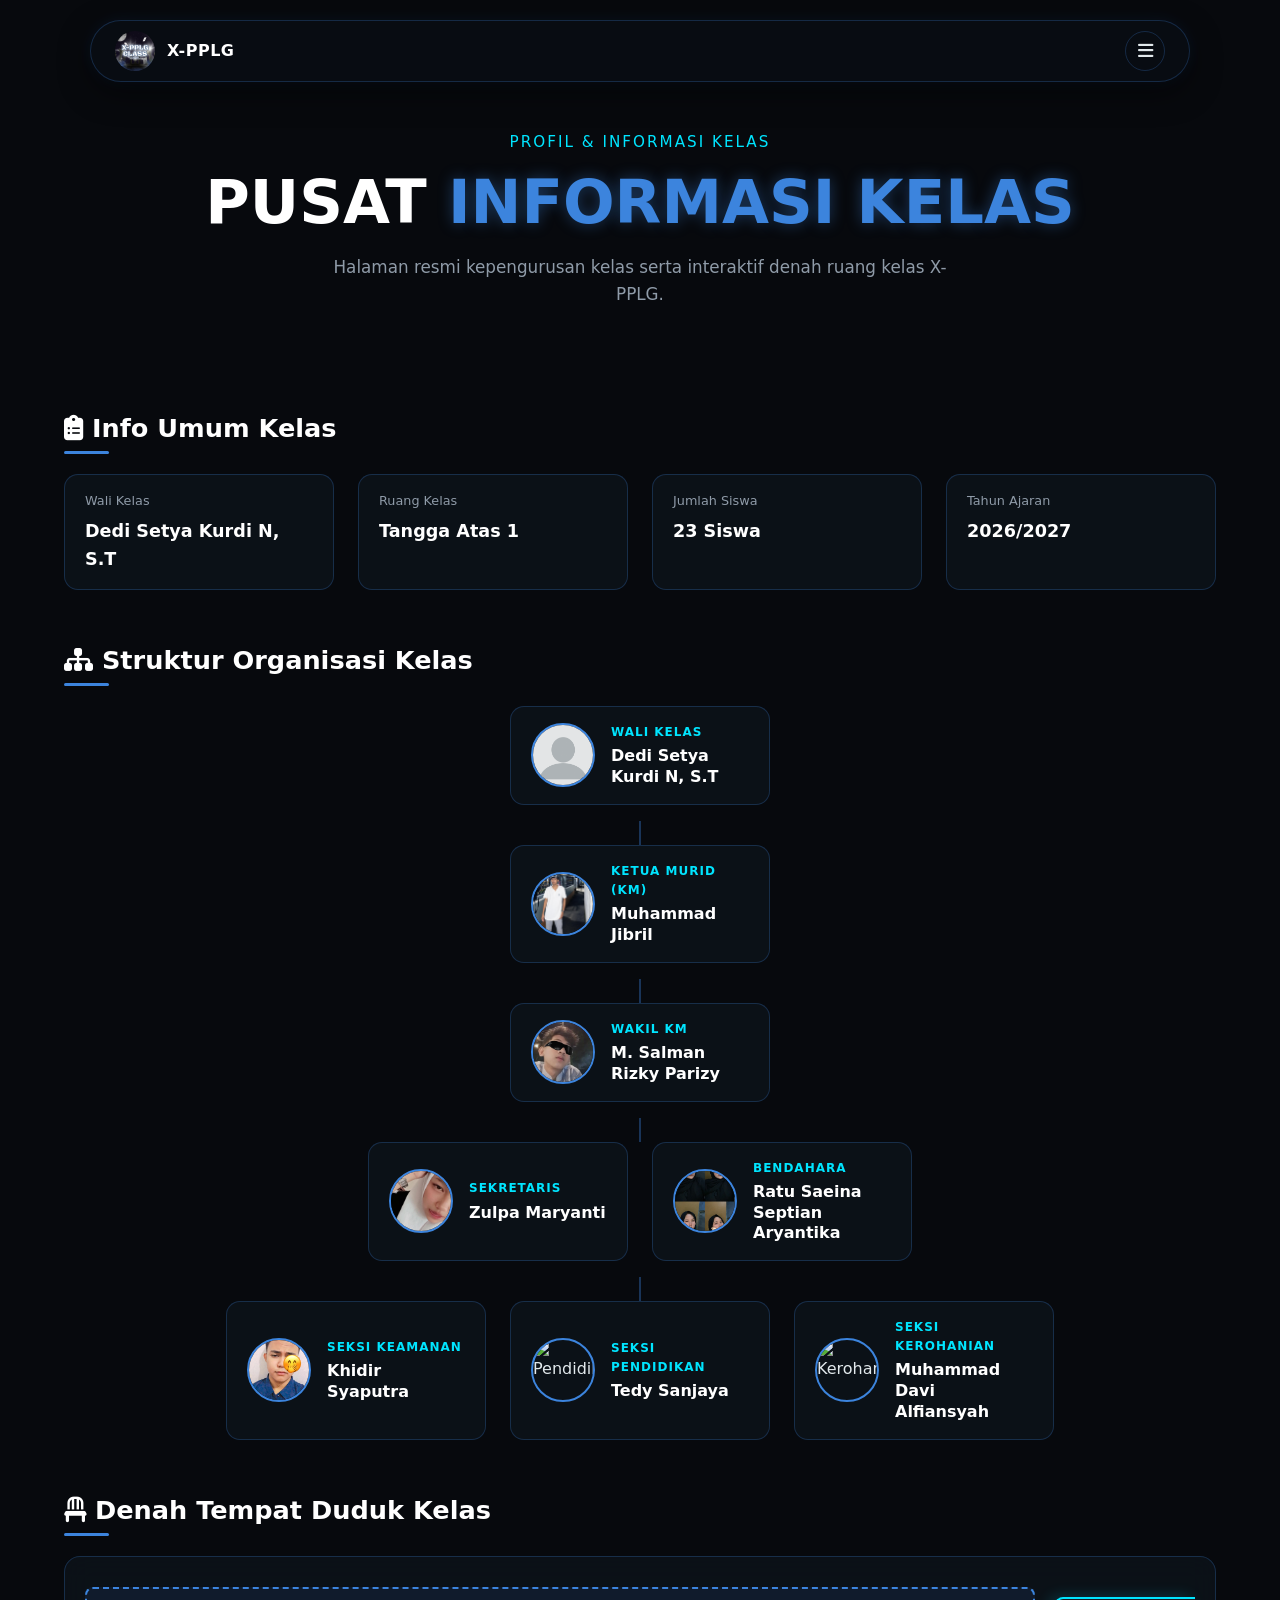
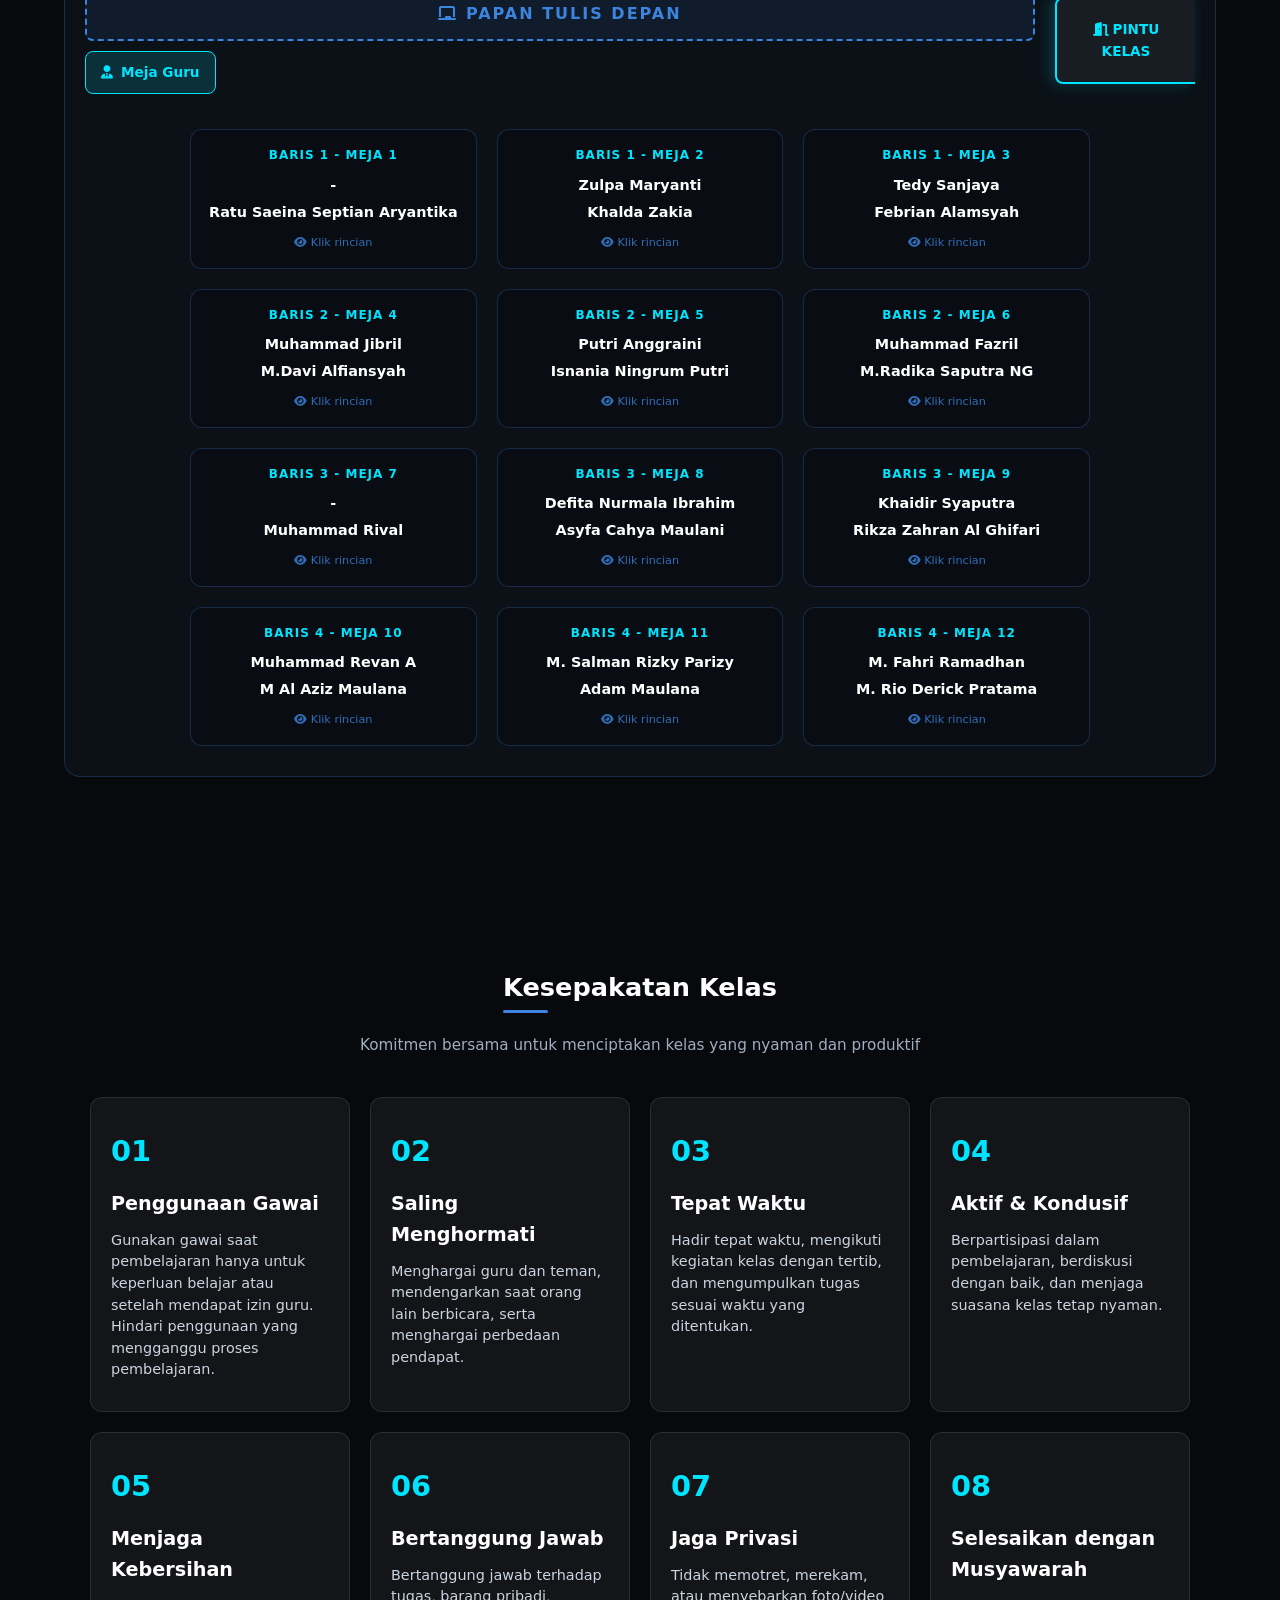
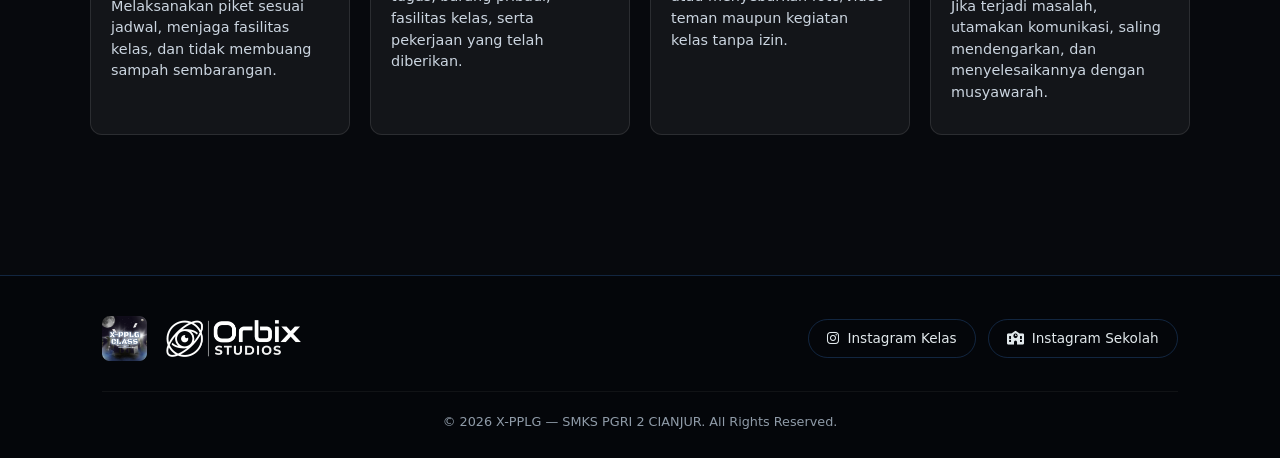
==== commit 02d2db80: "Update informasi.html" ====
--- a/informasi.html
+++ b/informasi.html
@@ -156,14 +156,14 @@
                     </div>
                 </div>
                 <div class="card-member">
-                    <img src="img/no.jpg" alt="Pendidikan" class="member-avatar">
+                    <img src="img/tedy.jpg" alt="Pendidikan" class="member-avatar">
                     <div class="member-info">
                         <div class="member-role">Seksi Pendidikan</div>
                         <div class="member-name">Tedy Sanjaya</div>
                     </div>
                 </div>
                 <div class="card-member">
-                    <img src="img/no.jpg" alt="Kerohanian" class="member-avatar">
+                    <img src="img/davi.jpg" alt="Kerohanian" class="member-avatar">
                     <div class="member-info">
                         <div class="member-role">Seksi Kerohanian</div>
                         <div class="member-name">Muhammad Davi Alfiansyah</div>
@@ -189,10 +189,10 @@
 
             <div class="grid-meja-kelas">
                 <!-- BARIS 1 (DEPAN) -->
-                <div class="meja-card" onclick="openModal('Meja 1 (Depan Kiri)', 'Ifda Riana Hafida Yanti', 'anggota kelas', 'img/ratu.jpg', 'Ratu Saeina Septian Aryantika', 'Bendahara', 'img/no.jpg')">
+                <div class="meja-card" onclick="openModal('Meja 1 (Depan Kiri)', 'Meja Kosong', '-', 'img/no.jpg', 'Ratu Saeina Septian Aryantika', 'Bendahara', 'img/ratu.jpg')">
                     <div class="meja-title">Baris 1 - Meja 1</div>
                     <div class="meja-occupants">
-                        <span>Ifda Riana Hafida Yanti</span>
+                        <span>-</span>
                         <span>Ratu Saeina Septian Aryantika</span>
                     </div>
                     <span class="click-hint"><i class="fa-solid fa-eye"></i> Klik rincian</span>
@@ -205,7 +205,7 @@
                     </div>
                     <span class="click-hint"><i class="fa-solid fa-eye"></i> Klik rincian</span>
                 </div>
-                <div class="meja-card" onclick="openModal('Meja 3 (Depan Kanan)', 'Tedy Sanjaya', 'Seksi Pendidikan', 'img/no.jpg', 'Febrian Alamsyah', 'Anggota', 'img/febrian.jpg')">
+                <div class="meja-card" onclick="openModal('Meja 3 (Depan Kanan)', 'Tedy Sanjaya', 'Seksi Pendidikan', 'img/tedy.jpg', 'Febrian Alamsyah', 'Anggota', 'img/febrian.jpg')">
                     <div class="meja-title">Baris 1 - Meja 3</div>
                     <div class="meja-occupants">
                         <span>Tedy Sanjaya</span>
@@ -215,7 +215,7 @@
                 </div>
 
                 <!-- BARIS 2 -->
-                <div class="meja-card" onclick="openModal('Meja 4 (Baris 2 Kiri)', 'Muhammad Jibril', 'Ketua Murid', 'img/Jibril.jpg', 'M.Davi Alfiansyah', 'Seksi Kerohanian', 'img/no.jpg')">
+                <div class="meja-card" onclick="openModal('Meja 4 (Baris 2 Kiri)', 'Muhammad Jibril', 'Ketua Murid', 'img/Jibril.jpg', 'M.Davi Alfiansyah', 'Seksi Kerohanian', 'img/davi.jpg')">
                     <div class="meja-title">Baris 2 - Meja 4</div>
                     <div class="meja-occupants">
                         <span>Muhammad Jibril</span>
@@ -223,7 +223,7 @@
                     </div>
                     <span class="click-hint"><i class="fa-solid fa-eye"></i> Klik rincian</span>
                 </div>
-                <div class="meja-card" onclick="openModal('Meja 5 (Baris 2 Tengah)', 'Putri Anggraini', 'Anggota Kelas', 'img/no.jpg', 'Isnania Ningrum Putri', 'Anggota Kelas', 'img/no.jpg')">
+                <div class="meja-card" onclick="openModal('Meja 5 (Baris 2 Tengah)', 'Putri Anggraini', 'Anggota Kelas', 'img/putri.jpg', 'Isnania Ningrum Putri', 'Anggota Kelas', 'img/isnania.jpg')">
                     <div class="meja-title">Baris 2 - Meja 5</div>
                     <div class="meja-occupants">
                         <span>Putri Anggraini</span>
@@ -231,7 +231,7 @@
                     </div>
                     <span class="click-hint"><i class="fa-solid fa-eye"></i> Klik rincian</span>
                 </div>
-                <div class="meja-card" onclick="openModal('Meja 6 (Baris 2 Kanan)', 'Muhammad Fazril', 'Anggota Kelas', 'img/fazril.jpg', 'M.Radika Saputra NG', 'Anggota Kelas', 'img/no.jpg')">
+                <div class="meja-card" onclick="openModal('Meja 6 (Baris 2 Kanan)', 'Muhammad Fazril', 'Anggota Kelas', 'img/fazril.jpg', 'M.Radika Saputra NG', 'Anggota Kelas', 'img/radika.jpg')">
                     <div class="meja-title">Baris 2 - Meja 6</div>
                     <div class="meja-occupants">
                         <span>Muhammad Fazril</span>
@@ -249,7 +249,7 @@
                     </div>
                     <span class="click-hint"><i class="fa-solid fa-eye"></i> Klik rincian</span>
                 </div>
-                <div class="meja-card" onclick="openModal('Meja 8 (Baris 3 Tengah)', 'Defita Nurmala Ibrahim', 'Anggota Kelas', 'img/no.jpg', 'Asyfa Cahya Maulani', 'Anggota Kelas', 'img/asyfa.jpg')">
+                <div class="meja-card" onclick="openModal('Meja 8 (Baris 3 Tengah)', 'Defita Nurmala Ibrahim', 'Anggota Kelas', 'img/defita.jpg', 'Asyfa Cahya Maulani', 'Anggota Kelas', 'img/asyfa.jpg')">
                     <div class="meja-title">Baris 3 - Meja 8</div>
                     <div class="meja-occupants">
                         <span>Defita Nurmala Ibrahim</span>
@@ -267,7 +267,7 @@
                 </div>
 
                 <!-- BARIS 4 (BELAKANG) -->
-                <div class="meja-card" onclick="openModal('Meja 10 (Belakang Kiri)', 'Muhammad Revan A', 'Anggota Kelas', 'img/no.jpg', 'M Al Aziz Maulana', 'Anggota Kelas', 'img/aziz.jpg')">
+                <div class="meja-card" onclick="openModal('Meja 10 (Belakang Kiri)', 'Muhammad Revan A', 'Anggota Kelas', 'img/revan.jpg', 'M Al Aziz Maulana', 'Anggota Kelas', 'img/aziz.jpg')">
                     <div class="meja-title">Baris 4 - Meja 10</div>
                     <div class="meja-occupants">
                         <span>Muhammad Revan A</span>
@@ -283,7 +283,7 @@
                     </div>
                     <span class="click-hint"><i class="fa-solid fa-eye"></i> Klik rincian</span>
                 </div>
-                <div class="meja-card" onclick="openModal('Meja 12 (Belakang Kanan)', 'M. Fahri Ramadhan', 'Anggota Kelas', 'img/fahri.jpg', 'M. Rio Derick Pratama', 'Anggota Kelas', 'img/no.jpg')">
+                <div class="meja-card" onclick="openModal('Meja 12 (Belakang Kanan)', 'M. Fahri Ramadhan', 'Anggota Kelas', 'img/fahri.jpg', 'M. Rio Derick Pratama', 'Anggota Kelas', 'img/rio.jpg')">
                     <div class="meja-title">Baris 4 - Meja 12</div>
                     <div class="meja-occupants">
                         <span>M. Fahri Ramadhan</span>
@@ -462,4 +462,4 @@
         }
     </script>
 </body>
-</html>+</html>
